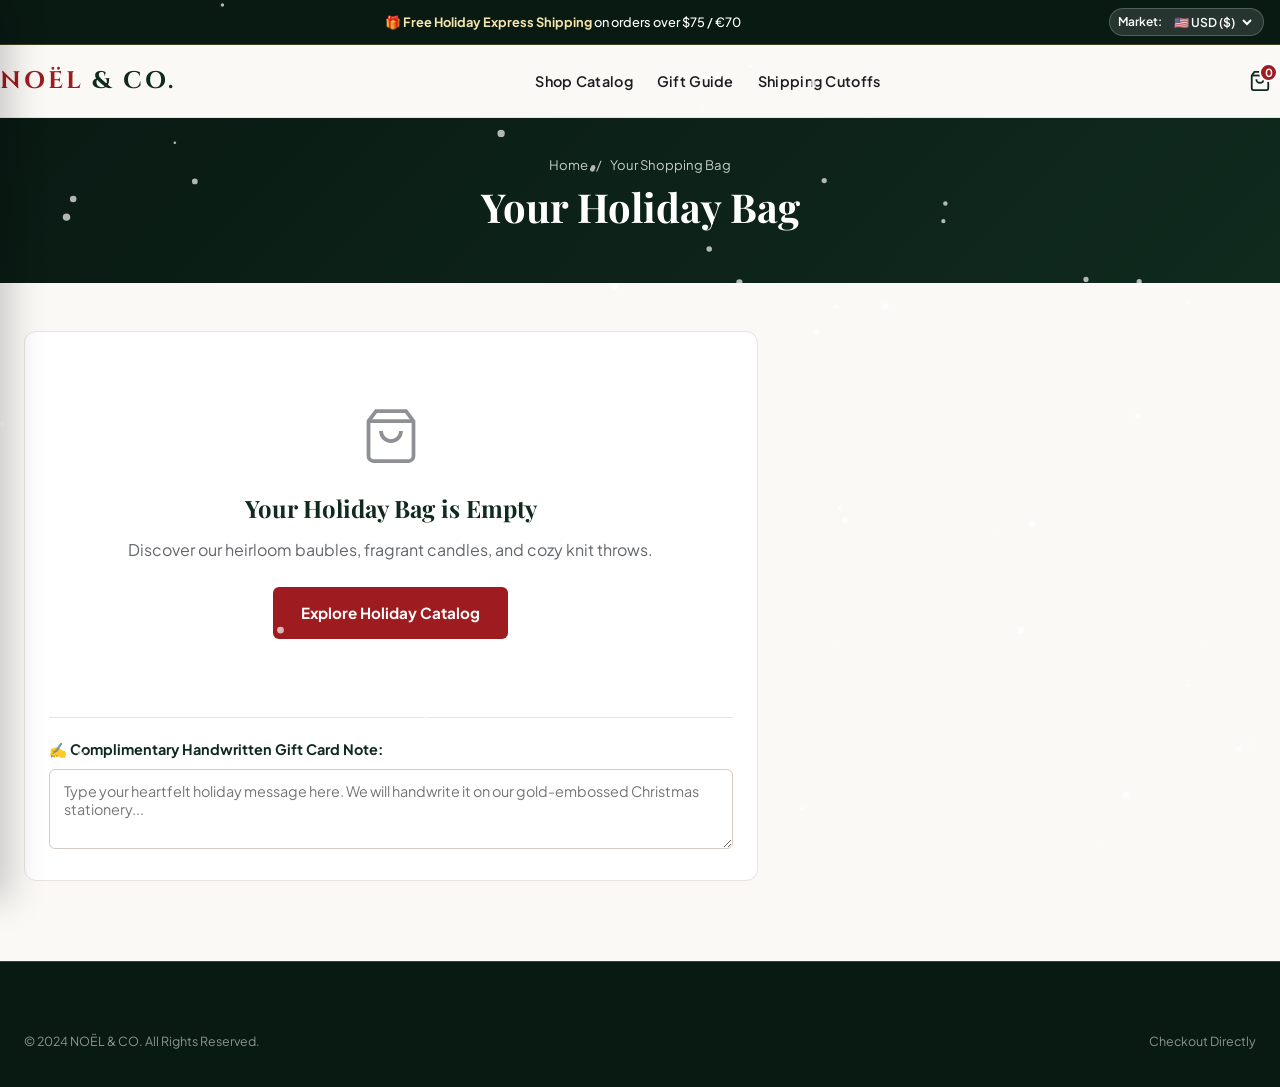
==== cart.html @ 5aa4a67a "Initial commit: Noel & Co. Luxury Christmas eCommerce Store with Full CRO Suite" ====
<!DOCTYPE html>
<html lang="en">
<head>
  <meta charset="UTF-8">
  <meta name="viewport" content="width=device-width, initial-scale=1.0">
  <title>Your Holiday Shopping Bag | NOËL & CO.</title>
  <meta name="description" content="Review your holiday bag, customize luxury gift wrapping, apply coupon codes, and proceed to secure checkout.">
  <link rel="icon" href="data:image/svg+xml,<svg xmlns=%22http://www.w3.org/2000/svg%22 viewBox=%220 0 100 100%22><text y=%22.9em%22 font-size=%2290%22>🎄</text></svg>">
  <link rel="stylesheet" href="assets/css/theme.css">
</head>
<body>
  <canvas id="snow-canvas"></canvas>

  <div class="announcement-bar">
    <div class="announcement-bar__inner">
      <div class="announcement-slider" id="announcement-msg">
        <span>🎁 <strong>Free Holiday Express Shipping</strong> on orders over $75 / €70</span>
      </div>
      <div class="announcement-controls">
        <div class="currency-selector">
          <label for="currency-select" style="font-size:0.75rem; margin-right:4px;">Market:</label>
          <select id="currency-select">
            <option value="USD">🇺🇸 USD ($)</option>
            <option value="EUR">🇪🇺 EUR (€)</option>
          </select>
        </div>
      </div>
    </div>
  </div>

  <header class="site-header">
    <div class="container header-inner">
      <button class="hamburger-btn" id="hamburger-btn" aria-label="Menu">
        <svg width="24" height="24" viewBox="0 0 24 24" fill="none" stroke="currentColor" stroke-width="2.2"><line x1="3" y1="12" x2="21" y2="12"></line><line x1="3" y1="6" x2="21" y2="6"></line><line x1="3" y1="18" x2="21" y2="18"></line></svg>
      </button>
      <a href="index.html" class="site-brand">
        <div class="brand-logo-text"><span>NOËL</span> &amp; CO.</div>
      </a>
      <nav aria-label="Main Navigation">
        <ul class="site-nav">
          <li><a href="collections.html" class="nav-link">Shop Catalog</a></li>
          <li><a href="gift-guide.html" class="nav-link">Gift Guide</a></li>
          <li><a href="shipping-policy.html" class="nav-link">Shipping Cutoffs</a></li>
        </ul>
      </nav>
      <div class="header-actions">
        <a href="cart.html" class="action-btn" aria-label="Cart">
          <svg width="22" height="22" viewBox="0 0 24 24" fill="none" stroke="currentColor" stroke-width="2"><path d="M6 2L3 6v14a2 2 0 0 0 2 2h14a2 2 0 0 0 2-2V6l-3-4z"></path><line x1="3" y1="6" x2="21" y2="6"></line><path d="M16 10a4 4 0 0 1-8 0"></path></svg>
          <span class="cart-counter" id="cart-counter">0</span>
        </a>
      </div>
    </div>
  </header>

  <!-- Mobile Drawer -->
  <div class="mobile-nav-overlay" id="mobile-nav-overlay"></div>
  <aside class="mobile-nav-drawer" id="mobile-nav-drawer">
    <div class="mobile-nav-header">
      <div class="brand-logo-text" style="font-size:1.25rem;"><span>NOËL</span> &amp; CO.</div>
      <button id="close-mobile-nav-btn" style="font-size:1.2rem;">✕</button>
    </div>
    <div class="mobile-nav-body">
      <ul class="mobile-nav-list">
        <li class="mobile-nav-item"><a href="index.html">Home Page <span>→</span></a></li>
        <li class="mobile-nav-item"><a href="collections.html">Shop Catalog <span>→</span></a></li>
        <li class="mobile-nav-item"><a href="gift-guide.html">Official Gift Guide <span>→</span></a></li>
        <li class="mobile-nav-item"><a href="cart.html" class="active">View Full Cart <span>→</span></a></li>
        <li class="mobile-nav-item"><a href="checkout.html">Direct Checkout <span>→</span></a></li>
      </ul>
    </div>
  </aside>

  <div class="page-header-banner" style="padding: 36px 0;">
    <div class="container">
      <div class="breadcrumbs">
        <a href="index.html">Home</a> <span>/</span> <span>Your Shopping Bag</span>
      </div>
      <h1 class="page-title">Your Holiday Bag</h1>
    </div>
  </div>

  <main class="cart-page-section">
    <div class="container">
      <div class="cart-page-grid">
        <!-- Cart Items Table Card -->
        <div class="cart-table-card">
          <div id="cart-page-empty" style="display:none; text-align:center; padding:50px 20px;">
            <svg width="60" height="60" viewBox="0 0 24 24" fill="none" stroke="currentColor" stroke-width="1.5" style="color:var(--color-text-light); margin-bottom:16px;"><path d="M6 2L3 6v14a2 2 0 0 0 2 2h14a2 2 0 0 0 2-2V6l-3-4z"></path><line x1="3" y1="6" x2="21" y2="6"></line><path d="M16 10a4 4 0 0 1-8 0"></path></svg>
            <h2 style="font-family:var(--font-heading); color:var(--color-primary-forest); margin-bottom:10px;">Your Holiday Bag is Empty</h2>
            <p style="color:var(--color-text-muted); margin-bottom:24px;">Discover our heirloom baubles, fragrant candles, and cozy knit throws.</p>
            <a href="collections.html" class="btn btn-primary">Explore Holiday Catalog</a>
          </div>

          <div id="cart-page-items">
            <!-- Rendered by theme.js -->
          </div>

          <!-- Handwritten Holiday Card Note -->
          <div style="margin-top: 28px; padding-top: 20px; border-top: 1px solid var(--color-border);">
            <label for="gift-note-text" style="display:block; font-size:0.9rem; font-weight:700; color:var(--color-primary-forest); margin-bottom:8px;">
              ✍️ Complimentary Handwritten Gift Card Note:
            </label>
            <textarea id="gift-note-text" rows="3" class="checkout-input" placeholder="Type your heartfelt holiday message here. We will handwrite it on our gold-embossed Christmas stationery..."></textarea>
          </div>
        </div>

        <!-- Cart Summary Card -->
        <div class="cart-summary-card" id="cart-page-summary-box">
          <h3 style="font-family:var(--font-heading); font-size:1.35rem; color:var(--color-primary-forest); margin-bottom:18px;">
            Order Summary
          </h3>

          <div style="display:flex; justify-content:space-between; margin-bottom:10px; font-size:0.92rem;">
            <span style="color:var(--color-text-muted);">Bag Subtotal</span>
            <span id="cart-page-subtotal" style="font-weight:700;">$0.00</span>
          </div>

          <div id="cart-page-discount-row" style="display:none; justify-content:space-between; margin-bottom:10px; font-size:0.92rem; color:#27ae60;">
            <span>Holiday Promo</span>
            <span id="cart-page-discount-val">-$0.00</span>
          </div>

          <div style="display:flex; justify-content:space-between; margin-bottom:14px; font-size:0.92rem;">
            <span style="color:var(--color-text-muted);">Estimated Shipping</span>
            <span style="color:#27ae60; font-weight:700;">Pre-Christmas Delivery</span>
          </div>

          <div style="display:flex; justify-content:space-between; padding-top:14px; border-top:1px solid var(--color-border); font-size:1.25rem; font-weight:800; color:var(--color-primary-forest); margin-bottom:20px;">
            <span>Total</span>
            <span id="cart-page-final-total">$0.00</span>
          </div>

          <!-- Coupon Code Input -->
          <div style="margin-bottom:24px;">
            <span style="font-size:0.8rem; font-weight:700; color:var(--color-text-muted); text-transform:uppercase;">Holiday Promo Code:</span>
            <div class="coupon-box">
              <input type="text" id="coupon-code-input" class="coupon-input" placeholder="Enter XMAS15">
              <button class="coupon-btn" id="apply-coupon-btn">Apply</button>
            </div>
            <span style="font-size:0.75rem; color:#888; display:block; margin-top:4px;">Tip: Use code <strong>XMAS15</strong> for 15% OFF!</span>
          </div>

          <a href="checkout.html" class="btn btn-primary" style="width:100%; padding:14px; font-size:1rem;">
            Proceed to Secure Checkout →
          </a>

          <div class="cart-payment-icons" style="margin-top:18px;">
            <span class="payment-badge">Shop Pay</span>
            <span class="payment-badge">Apple Pay</span>
            <span class="payment-badge">PayPal</span>
            <span class="payment-badge">Klarna</span>
          </div>
        </div>
      </div>
    </div>
  </main>

  <nav class="mobile-bottom-nav">
    <a href="index.html" class="bottom-nav-item">
      <svg viewBox="0 0 24 24" fill="none" stroke="currentColor" stroke-width="2"><path d="M3 9l9-7 9 7v11a2 2 0 0 1-2 2H5a2 2 0 0 1-2-2z"></path><polyline points="9 22 9 12 15 12 15 22"></polyline></svg>
      <span>Home</span>
    </a>
    <a href="collections.html" class="bottom-nav-item">
      <svg viewBox="0 0 24 24" fill="none" stroke="currentColor" stroke-width="2"><rect x="3" y="3" width="7" height="7"></rect><rect x="14" y="3" width="7" height="7"></rect><rect x="14" y="14" width="7" height="7"></rect><rect x="3" y="14" width="7" height="7"></rect></svg>
      <span>Shop</span>
    </a>
    <a href="gift-guide.html" class="bottom-nav-item">
      <svg viewBox="0 0 24 24" fill="none" stroke="currentColor" stroke-width="2"><polyline points="20 12 20 22 4 22 4 12"></polyline><rect x="2" y="7" width="20" height="5"></rect><line x1="12" y1="22" x2="12" y2="7"></line></svg>
      <span>Gift Guide</span>
    </a>
    <a href="cart.html" class="bottom-nav-item active">
      <svg viewBox="0 0 24 24" fill="none" stroke="currentColor" stroke-width="2"><path d="M6 2L3 6v14a2 2 0 0 0 2 2h14a2 2 0 0 0 2-2V6l-3-4z"></path><line x1="3" y1="6" x2="21" y2="6"></line><path d="M16 10a4 4 0 0 1-8 0"></path></svg>
      <span>Bag</span>
      <span class="bottom-cart-badge" id="bottom-cart-badge">0</span>
    </a>
  </nav>

  <footer class="site-footer">
    <div class="container">
      <div class="footer-bottom" style="border-top:none; padding-top:0;">
        <div>&copy; 2024 NOËL &amp; CO. All Rights Reserved.</div>
        <div><a href="checkout.html">Checkout Directly</a></div>
      </div>
    </div>
  </footer>

  <script src="assets/js/products-data.js"></script>
  <script src="assets/js/theme.js"></script>
</body>
</html>
---- assets/css/theme.css ----
/* ==========================================================================
   NOËL & CO. - COMPLETE LUXURY CHRISTMAS E-COMMERCE DESIGN SYSTEM
   Shopify Prestige & Dawn Standard (Full Multi-Page & Mobile-First Edition)
   ========================================================================== */

@import url('https://fonts.googleapis.com/css2?family=Cinzel:wght@500;600;700;800&family=Playfair+Display:ital,wght@0,500;0,600;0,700;1,400;1,600&family=Plus+Jakarta+Sans:wght@300;400;500;600;700;800&display=swap');

:root {
  /* Brand Color Palette */
  --color-primary-dark: #091a13;
  --color-primary-forest: #102a1e;
  --color-primary-pine: #1b4332;
  --color-primary-hover: #2d6a4f;
  
  --color-festive-red: #9e1b20;
  --color-festive-ruby: #be1e2d;
  --color-festive-berry: #800e13;
  
  --color-gold-accent: #d4af37;
  --color-gold-light: #f3e5ab;
  --color-gold-glow: rgba(212, 175, 55, 0.35);
  
  --color-bg-light: #fbf9f6;
  --color-bg-card: #ffffff;
  --color-bg-accent: #f4ede4;
  
  --color-text-main: #1c1d1f;
  --color-text-muted: #63666a;
  --color-text-light: #8e9095;
  --color-border: #e8e3dc;
  --color-border-dark: #2a3c33;
  
  /* Typography */
  --font-heading: 'Playfair Display', Georgia, serif;
  --font-brand: 'Cinzel', serif;
  --font-body: 'Plus Jakarta Sans', -apple-system, BlinkMacSystemFont, sans-serif;
  
  /* Transitions & Shadows */
  --transition-fast: 0.2s cubic-bezier(0.16, 1, 0.3, 1);
  --transition-smooth: 0.35s cubic-bezier(0.16, 1, 0.3, 1);
  --transition-bounce: 0.5s cubic-bezier(0.34, 1.56, 0.64, 1);
  
  --shadow-sm: 0 2px 8px rgba(16, 42, 30, 0.04);
  --shadow-md: 0 8px 24px rgba(16, 42, 30, 0.08);
  --shadow-lg: 0 16px 40px rgba(16, 42, 30, 0.12);
  --shadow-luxury: 0 24px 60px rgba(16, 42, 30, 0.18), 0 0 30px var(--color-gold-glow);
  
  --radius-sm: 6px;
  --radius-md: 12px;
  --radius-lg: 20px;
  --radius-full: 9999px;
  
  --container-max: 1320px;
}

/* Reset & Base */
*, *::before, *::after {
  box-sizing: border-box;
  margin: 0;
  padding: 0;
}

html {
  scroll-behavior: smooth;
  font-size: 16px;
}

body {
  font-family: var(--font-body);
  background-color: var(--color-bg-light);
  color: var(--color-text-main);
  line-height: 1.6;
  overflow-x: hidden;
  position: relative;
  -webkit-font-smoothing: antialiased;
  padding-bottom: 70px; /* Space for mobile bottom bar */
}

@media (min-width: 769px) {
  body {
    padding-bottom: 0;
  }
}

img {
  max-width: 100%;
  height: auto;
  display: block;
}

a {
  color: inherit;
  text-decoration: none;
  transition: color var(--transition-fast);
}

button {
  cursor: pointer;
  border: none;
  background: none;
  font-family: inherit;
  outline: none;
  -webkit-tap-highlight-color: transparent;
}

input, select, textarea {
  font-family: inherit;
  font-size: 1rem; /* Prevent auto-zoom on iOS Safari */
}

.container {
  max-width: var(--container-max);
  margin: 0 auto;
  padding: 0 24px;
}

@media (max-width: 768px) {
  .container {
    padding: 0 16px;
  }
}

/* Snowfall Overlay */
#snow-canvas {
  position: fixed;
  top: 0;
  left: 0;
  width: 100%;
  height: 100%;
  pointer-events: none;
  z-index: 9998;
  opacity: 0.85;
  transition: opacity 0.5s ease;
}

body.snow-disabled #snow-canvas {
  opacity: 0;
}

/* ==========================================================================
   1. ANNOUNCEMENT BAR
   ========================================================================== */
.announcement-bar {
  background: var(--color-primary-dark);
  color: #fff;
  border-bottom: 1px solid rgba(212, 175, 55, 0.25);
  font-size: 0.82rem;
  font-weight: 500;
  position: relative;
  z-index: 1000;
}

.announcement-bar__inner {
  display: flex;
  justify-content: space-between;
  align-items: center;
  padding: 8px 16px;
  min-height: 40px;
}

.announcement-slider {
  flex: 1;
  text-align: center;
  display: flex;
  justify-content: center;
  align-items: center;
  font-size: 0.8rem;
}

.announcement-slider strong {
  color: var(--color-gold-light);
}

.announcement-controls {
  display: flex;
  align-items: center;
  gap: 12px;
}

.currency-selector {
  display: flex;
  align-items: center;
  background: rgba(255, 255, 255, 0.12);
  border: 1px solid rgba(255, 255, 255, 0.2);
  border-radius: var(--radius-full);
  padding: 2px 8px;
  color: #fff;
  font-size: 0.76rem;
  font-weight: 600;
}

.currency-selector select {
  background: transparent;
  color: #fff;
  border: none;
  outline: none;
  cursor: pointer;
  padding: 2px 4px;
  font-size: 0.76rem;
  font-weight: 600;
}

.currency-selector select option {
  background: #18231c;
  color: #fff;
}

.snow-toggle-btn {
  display: flex;
  align-items: center;
  gap: 4px;
  color: #fff;
  font-size: 0.74rem;
  padding: 3px 8px;
  border-radius: var(--radius-full);
  background: rgba(255, 255, 255, 0.12);
  transition: all var(--transition-fast);
}

@media (max-width: 600px) {
  .snow-toggle-btn {
    display: none; /* Keep clean on small screens */
  }
}

/* ==========================================================================
   2. SITE HEADER & NAVIGATION
   ========================================================================== */
.site-header {
  position: sticky;
  top: 0;
  background: rgba(251, 249, 246, 0.96);
  backdrop-filter: blur(12px);
  -webkit-backdrop-filter: blur(12px);
  border-bottom: 1px solid var(--color-border);
  z-index: 999;
  transition: all var(--transition-smooth);
}

.site-header.scrolled {
  box-shadow: var(--shadow-md);
  background: rgba(255, 255, 255, 0.98);
}

.header-inner {
  display: flex;
  align-items: center;
  justify-content: space-between;
  padding: 16px 0;
  gap: 16px;
}

.hamburger-btn {
  display: none;
  align-items: center;
  justify-content: center;
  width: 40px;
  height: 40px;
  color: var(--color-primary-forest);
  border-radius: var(--radius-sm);
}

@media (max-width: 900px) {
  .hamburger-btn {
    display: flex;
  }
  .site-nav {
    display: none !important;
  }
}

.site-brand {
  display: flex;
  align-items: center;
}

.brand-logo-text {
  font-family: var(--font-brand);
  font-size: 1.5rem;
  font-weight: 700;
  letter-spacing: 0.12em;
  color: var(--color-primary-forest);
  text-transform: uppercase;
}

.brand-logo-text span {
  color: var(--color-festive-red);
}

.site-nav {
  display: flex;
  align-items: center;
  gap: 24px;
  list-style: none;
}

.nav-link {
  font-size: 0.9rem;
  font-weight: 600;
  letter-spacing: 0.02em;
  color: var(--color-text-main);
  position: relative;
  padding: 6px 0;
  transition: color var(--transition-fast);
}

.nav-link:hover, .nav-link.active {
  color: var(--color-festive-red);
}

.nav-badge-new {
  background: var(--color-festive-red);
  color: #fff;
  font-size: 0.62rem;
  padding: 2px 6px;
  border-radius: var(--radius-full);
  margin-left: 4px;
  font-weight: 700;
}

.header-actions {
  display: flex;
  align-items: center;
  gap: 12px;
}

.action-btn {
  display: flex;
  align-items: center;
  justify-content: center;
  width: 40px;
  height: 40px;
  border-radius: 50%;
  color: var(--color-primary-forest);
  position: relative;
  transition: all var(--transition-fast);
}

.action-btn:hover {
  background: var(--color-bg-accent);
  color: var(--color-festive-red);
}

.cart-counter {
  position: absolute;
  top: 2px;
  right: 2px;
  background: var(--color-festive-red);
  color: white;
  font-size: 0.7rem;
  font-weight: 700;
  width: 19px;
  height: 19px;
  border-radius: 50%;
  display: flex;
  align-items: center;
  justify-content: center;
  border: 2px solid #fff;
}

/* ==========================================================================
   3. MOBILE NAVIGATION DRAWER (Slide from left)
   ========================================================================== */
.mobile-nav-overlay {
  position: fixed;
  top: 0;
  left: 0;
  width: 100%;
  height: 100%;
  background: rgba(9, 26, 19, 0.65);
  backdrop-filter: blur(4px);
  z-index: 10001;
  opacity: 0;
  visibility: hidden;
  transition: all var(--transition-smooth);
}

.mobile-nav-overlay.active {
  opacity: 1;
  visibility: visible;
}

.mobile-nav-drawer {
  position: fixed;
  top: 0;
  left: 0;
  width: 82%;
  max-width: 340px;
  height: 100%;
  background: #ffffff;
  z-index: 10002;
  transform: translateX(-100%);
  transition: transform var(--transition-smooth);
  display: flex;
  flex-direction: column;
  box-shadow: 10px 0 35px rgba(0, 0, 0, 0.2);
}

.mobile-nav-drawer.active {
  transform: translateX(0);
}

.mobile-nav-header {
  padding: 18px 20px;
  border-bottom: 1px solid var(--color-border);
  display: flex;
  align-items: center;
  justify-content: space-between;
  background: #fbf9f6;
}

.mobile-nav-body {
  flex: 1;
  overflow-y: auto;
  padding: 20px 0;
}

.mobile-nav-list {
  list-style: none;
}

.mobile-nav-item a {
  display: flex;
  align-items: center;
  justify-content: space-between;
  padding: 14px 24px;
  font-size: 1rem;
  font-weight: 600;
  color: var(--color-primary-forest);
  border-bottom: 1px solid #f6f3ee;
}

.mobile-nav-item a:hover,
.mobile-nav-item a.active {
  color: var(--color-festive-red);
  background: #fdfaf7;
}

.mobile-nav-footer {
  padding: 20px;
  border-top: 1px solid var(--color-border);
  background: #fbf9f6;
}

/* ==========================================================================
   4. MOBILE STICKY BOTTOM NAVIGATION (Shopify Mobile App Pattern)
   ========================================================================== */
.mobile-bottom-nav {
  display: none;
  position: fixed;
  bottom: 0;
  left: 0;
  width: 100%;
  background: rgba(255, 255, 255, 0.98);
  backdrop-filter: blur(12px);
  -webkit-backdrop-filter: blur(12px);
  border-top: 1px solid var(--color-border);
  z-index: 9990;
  padding: 6px 12px 10px;
  box-shadow: 0 -4px 16px rgba(0, 0, 0, 0.06);
}

@media (max-width: 768px) {
  .mobile-bottom-nav {
    display: flex;
    justify-content: space-around;
    align-items: center;
  }
}

.bottom-nav-item {
  display: flex;
  flex-direction: column;
  align-items: center;
  justify-content: center;
  color: var(--color-text-muted);
  font-size: 0.68rem;
  font-weight: 600;
  gap: 3px;
  padding: 4px 8px;
  position: relative;
  min-width: 60px;
}

.bottom-nav-item.active,
.bottom-nav-item:hover {
  color: var(--color-festive-red);
}

.bottom-nav-item svg {
  width: 22px;
  height: 22px;
}

.bottom-cart-badge {
  position: absolute;
  top: 0;
  right: 14px;
  background: var(--color-festive-red);
  color: #fff;
  font-size: 0.65rem;
  font-weight: 700;
  min-width: 17px;
  height: 17px;
  border-radius: 50%;
  display: flex;
  align-items: center;
  justify-content: center;
  border: 2px solid #fff;
}

/* ==========================================================================
   5. BREADCRUMBS & PAGE HEADERS
   ========================================================================== */
.page-header-banner {
  background: linear-gradient(135deg, var(--color-primary-dark) 0%, var(--color-primary-forest) 100%);
  color: #ffffff;
  padding: 48px 0;
  text-align: center;
  position: relative;
}

.page-title {
  font-family: var(--font-heading);
  font-size: 2.5rem;
  margin-bottom: 8px;
}

@media (max-width: 768px) {
  .page-title {
    font-size: 1.85rem;
  }
}

.breadcrumbs {
  display: flex;
  align-items: center;
  justify-content: center;
  gap: 8px;
  font-size: 0.82rem;
  color: #c4cdc8;
}

.breadcrumbs a:hover {
  color: var(--color-gold-light);
}

/* ==========================================================================
   6. PRODUCT DETAIL PAGE (PDP) STYLES
   ========================================================================== */
.pdp-section {
  padding: 48px 0 80px;
}

.pdp-layout {
  display: grid;
  grid-template-columns: 1.1fr 1fr;
  gap: 50px;
  align-items: start;
}

@media (max-width: 900px) {
  .pdp-layout {
    grid-template-columns: 1fr;
    gap: 32px;
  }
}

.pdp-gallery {
  position: sticky;
  top: 90px;
}

.pdp-main-image {
  border-radius: var(--radius-md);
  overflow: hidden;
  background: #f7f5f1;
  aspect-ratio: 1 / 1;
  border: 1px solid var(--color-border);
  box-shadow: var(--shadow-sm);
  margin-bottom: 14px;
}

.pdp-main-image img {
  width: 100%;
  height: 100%;
  object-fit: cover;
}

.pdp-thumbs {
  display: flex;
  gap: 12px;
  overflow-x: auto;
}

.pdp-thumb-item {
  width: 75px;
  height: 75px;
  border-radius: var(--radius-sm);
  overflow: hidden;
  border: 2px solid transparent;
  cursor: pointer;
  background: #f7f5f1;
  flex-shrink: 0;
  transition: all var(--transition-fast);
}

.pdp-thumb-item.active {
  border-color: var(--color-festive-red);
  box-shadow: 0 0 0 1px var(--color-festive-red);
}

.pdp-thumb-item img {
  width: 100%;
  height: 100%;
  object-fit: cover;
}

/* PDP Information Side */
.pdp-badge-line {
  display: flex;
  align-items: center;
  gap: 10px;
  margin-bottom: 12px;
}

.pdp-title {
  font-family: var(--font-heading);
  font-size: 2.2rem;
  line-height: 1.2;
  color: var(--color-primary-forest);
  margin-bottom: 12px;
}

@media (max-width: 768px) {
  .pdp-title {
    font-size: 1.7rem;
  }
}

.pdp-rating-row {
  display: flex;
  align-items: center;
  gap: 8px;
  margin-bottom: 18px;
  font-size: 0.88rem;
}

.pdp-price-box {
  display: flex;
  align-items: baseline;
  gap: 12px;
  padding: 14px 0;
  border-top: 1px solid var(--color-border);
  border-bottom: 1px solid var(--color-border);
  margin-bottom: 20px;
}

.pdp-price-now {
  font-size: 2rem;
  font-weight: 800;
  color: var(--color-primary-forest);
}

.pdp-price-was {
  font-size: 1.2rem;
  color: var(--color-text-light);
  text-decoration: line-through;
}

.pdp-save-badge {
  background: rgba(190, 30, 45, 0.12);
  color: var(--color-festive-red);
  font-size: 0.78rem;
  font-weight: 700;
  padding: 4px 10px;
  border-radius: var(--radius-full);
  white-space: nowrap;
  display: inline-block;
}

/* Urgency Card inside PDP */
.pdp-urgency-card {
  background: #fdfaf4;
  border: 1px solid #ebd9be;
  border-radius: var(--radius-sm);
  padding: 14px 18px;
  margin-bottom: 24px;
}

.pdp-urgency-title {
  font-size: 0.86rem;
  font-weight: 700;
  color: #835212;
  display: flex;
  align-items: center;
  gap: 8px;
  margin-bottom: 4px;
}

.pdp-urgency-desc {
  font-size: 0.8rem;
  color: #634b28;
}

/* Variant Selector */
.pdp-option-group {
  margin-bottom: 22px;
}

.pdp-option-label {
  font-size: 0.86rem;
  font-weight: 700;
  color: var(--color-primary-forest);
  margin-bottom: 8px;
  display: block;
}

.pdp-option-pills {
  display: flex;
  flex-wrap: wrap;
  gap: 10px;
}

.pdp-pill-btn {
  padding: 9px 18px;
  border: 1px solid var(--color-border);
  border-radius: var(--radius-sm);
  background: #fff;
  font-size: 0.86rem;
  font-weight: 600;
  color: var(--color-text-main);
  transition: all var(--transition-fast);
}

.pdp-pill-btn:hover {
  border-color: var(--color-primary-forest);
}

.pdp-pill-btn.active {
  border-color: var(--color-primary-forest);
  background: var(--color-primary-forest);
  color: #fff;
}

/* Add to Cart Group */
.pdp-actions-row {
  display: flex;
  gap: 14px;
  margin-bottom: 14px;
}

.pdp-qty-selector {
  display: flex;
  align-items: center;
  border: 1px solid var(--color-border);
  border-radius: var(--radius-sm);
  background: #fff;
}

.pdp-btn-add {
  flex: 1;
  background: var(--color-festive-red);
  color: #fff;
  font-size: 1rem;
  font-weight: 700;
  padding: 14px 24px;
  border-radius: var(--radius-sm);
  display: flex;
  align-items: center;
  justify-content: center;
  gap: 8px;
  box-shadow: 0 4px 14px rgba(190, 30, 45, 0.35);
  transition: all var(--transition-fast);
}

.pdp-btn-add:hover {
  background: #7a1014;
}

.pdp-btn-buynow {
  width: 100%;
  background: #5a31f4; /* Shop Pay Signature Purple */
  color: #fff;
  font-size: 0.95rem;
  font-weight: 700;
  padding: 13px;
  border-radius: var(--radius-sm);
  display: flex;
  align-items: center;
  justify-content: center;
  gap: 8px;
  margin-bottom: 24px;
  transition: all var(--transition-fast);
}

.pdp-btn-buynow:hover {
  background: #4620d4;
}

/* Accordions */
.pdp-accordions {
  border-top: 1px solid var(--color-border);
}

.accordion-item {
  border-bottom: 1px solid var(--color-border);
}

.accordion-header {
  width: 100%;
  padding: 16px 0;
  display: flex;
  justify-content: space-between;
  align-items: center;
  font-size: 0.95rem;
  font-weight: 700;
  color: var(--color-primary-forest);
  text-align: left;
}

.accordion-icon {
  transition: transform var(--transition-fast);
}

.accordion-item.open .accordion-icon {
  transform: rotate(180deg);
}

.accordion-content {
  padding-bottom: 18px;
  font-size: 0.9rem;
  color: var(--color-text-muted);
  line-height: 1.6;
  display: none;
}

.accordion-item.open .accordion-content {
  display: block;
}

/* ==========================================================================
   7. COLLECTIONS / CATALOG PAGE STYLES
   ========================================================================== */
.catalog-section {
  padding: 48px 0 80px;
}

.catalog-layout {
  display: grid;
  grid-template-columns: 260px 1fr;
  gap: 36px;
}

@media (max-width: 900px) {
  .catalog-layout {
    grid-template-columns: 1fr;
  }
  .catalog-sidebar {
    display: none; /* Can be opened via mobile filter button */
  }
}

.catalog-sidebar {
  background: #ffffff;
  border-radius: var(--radius-md);
  padding: 24px;
  border: 1px solid var(--color-border);
  height: fit-content;
}

.filter-block {
  margin-bottom: 28px;
  padding-bottom: 20px;
  border-bottom: 1px solid #f0eae1;
}

.filter-block:last-child {
  border-bottom: none;
  margin-bottom: 0;
  padding-bottom: 0;
}

.filter-title {
  font-size: 0.92rem;
  font-weight: 700;
  color: var(--color-primary-forest);
  margin-bottom: 12px;
}

.filter-list {
  list-style: none;
  display: flex;
  flex-direction: column;
  gap: 8px;
}

.filter-checkbox-label {
  display: flex;
  align-items: center;
  gap: 10px;
  font-size: 0.86rem;
  color: var(--color-text-main);
  cursor: pointer;
}

.filter-checkbox-label input {
  accent-color: var(--color-festive-red);
}

.catalog-topbar {
  display: flex;
  align-items: center;
  justify-content: space-between;
  margin-bottom: 28px;
  flex-wrap: wrap;
  gap: 16px;
  background: #fff;
  padding: 14px 20px;
  border-radius: var(--radius-sm);
  border: 1px solid var(--color-border);
}

.mobile-filter-trigger {
  display: none;
  padding: 8px 14px;
  border: 1px solid var(--color-border);
  border-radius: var(--radius-sm);
  font-weight: 600;
  font-size: 0.85rem;
}

@media (max-width: 900px) {
  .mobile-filter-trigger {
    display: inline-flex;
    align-items: center;
    gap: 6px;
  }
}

.sort-select-box select {
  padding: 6px 12px;
  border: 1px solid var(--color-border);
  border-radius: var(--radius-sm);
  background: #fff;
  font-size: 0.85rem;
  outline: none;
}

/* ==========================================================================
   8. DEDICATED CART PAGE STYLES
   ========================================================================== */
.cart-page-section {
  padding: 48px 0 80px;
}

.cart-page-grid {
  display: grid;
  grid-template-columns: 1.6fr 1fr;
  gap: 40px;
  align-items: start;
}

@media (max-width: 900px) {
  .cart-page-grid {
    grid-template-columns: 1fr;
  }
}

.cart-table-card {
  background: #fff;
  border: 1px solid var(--color-border);
  border-radius: var(--radius-md);
  padding: 24px;
}

.cart-summary-card {
  background: #fff;
  border: 1px solid var(--color-border);
  border-radius: var(--radius-md);
  padding: 28px;
  position: sticky;
  top: 90px;
}

.coupon-box {
  display: flex;
  gap: 8px;
  margin-top: 18px;
}

.coupon-input {
  flex: 1;
  padding: 10px 14px;
  border: 1px solid var(--color-border);
  border-radius: var(--radius-sm);
  font-size: 0.88rem;
  text-transform: uppercase;
}

.coupon-btn {
  background: var(--color-primary-forest);
  color: #fff;
  padding: 0 16px;
  border-radius: var(--radius-sm);
  font-weight: 600;
  font-size: 0.86rem;
}

/* ==========================================================================
   9. SHOPIFY CHECKOUT PAGE STYLES (Authentic 1-Page Layout)
   ========================================================================== */
.checkout-wrapper {
  display: grid;
  grid-template-columns: 1.15fr 0.85fr;
  min-height: 100vh;
}

@media (max-width: 990px) {
  .checkout-wrapper {
    grid-template-columns: 1fr;
  }
}

.checkout-main {
  padding: 40px 60px 80px;
  background: #ffffff;
  border-right: 1px solid var(--color-border);
}

@media (max-width: 768px) {
  .checkout-main {
    padding: 24px 16px 60px;
  }
}

.checkout-sidebar {
  background: #faf8f5;
  padding: 40px 48px;
}

@media (max-width: 768px) {
  .checkout-sidebar {
    padding: 24px 16px;
    border-bottom: 1px solid var(--color-border);
  }
}

.express-checkout-box {
  border: 1px solid var(--color-border);
  border-radius: var(--radius-sm);
  padding: 20px;
  margin-bottom: 28px;
  text-align: center;
}

.express-buttons-grid {
  display: grid;
  grid-template-columns: repeat(3, 1fr);
  gap: 10px;
  margin-top: 14px;
}

@media (max-width: 480px) {
  .express-buttons-grid {
    grid-template-columns: 1fr;
  }
}

.btn-express-shop-pay {
  background: #5a31f4;
  color: #fff;
  font-weight: 700;
  padding: 12px;
  border-radius: 4px;
  font-size: 0.9rem;
}

.btn-express-paypal {
  background: #ffc439;
  color: #003087;
  font-weight: 700;
  padding: 12px;
  border-radius: 4px;
  font-size: 0.9rem;
}

.btn-express-gpay {
  background: #000;
  color: #fff;
  font-weight: 700;
  padding: 12px;
  border-radius: 4px;
  font-size: 0.9rem;
}

.checkout-section-title {
  font-size: 1.15rem;
  font-weight: 700;
  color: var(--color-primary-forest);
  margin-bottom: 14px;
}

.form-grid-2 {
  display: grid;
  grid-template-columns: 1fr 1fr;
  gap: 14px;
  margin-bottom: 14px;
}

@media (max-width: 550px) {
  .form-grid-2 {
    grid-template-columns: 1fr;
  }
}

.checkout-input {
  width: 100%;
  padding: 12px 14px;
  border: 1px solid #d3cdc5;
  border-radius: var(--radius-sm);
  font-size: 0.9rem;
  outline: none;
  background: #fff;
  transition: border-color var(--transition-fast);
}

.checkout-input:focus {
  border-color: var(--color-primary-forest);
  box-shadow: 0 0 0 1px var(--color-primary-forest);
}

/* Shipping Method Selection */
.shipping-radio-box {
  border: 1px solid var(--color-border);
  border-radius: var(--radius-sm);
  overflow: hidden;
  margin-bottom: 24px;
}

.shipping-radio-row {
  display: flex;
  align-items: center;
  justify-content: space-between;
  padding: 14px 16px;
  border-bottom: 1px solid var(--color-border);
  cursor: pointer;
  background: #fff;
}

.shipping-radio-row:last-child {
  border-bottom: none;
}

.shipping-radio-row.selected {
  background: #fdfaf6;
  border-left: 3px solid var(--color-festive-red);
}

/* ==========================================================================
   10. SHIPPING POLICY & CONTACT PAGES
   ========================================================================== */
.table-responsive {
  width: 100%;
  overflow-x: auto;
  margin: 24px 0;
  background: #fff;
  border-radius: var(--radius-md);
  border: 1px solid var(--color-border);
}

.holiday-table {
  width: 100%;
  border-collapse: collapse;
  text-align: left;
  font-size: 0.9rem;
}

.holiday-table th {
  background: var(--color-primary-forest);
  color: #fff;
  padding: 14px 18px;
  font-weight: 600;
}

.holiday-table td {
  padding: 14px 18px;
  border-bottom: 1px solid #f0ebe4;
}

.holiday-table tr:hover td {
  background: #fdfaf6;
}

.contact-card-box {
  background: #fff;
  border: 1px solid var(--color-border);
  border-radius: var(--radius-md);
  padding: 36px;
}

@media (max-width: 768px) {
  .contact-card-box {
    padding: 24px 16px;
  }
}

/* Shared UI Components from Base (Section header, buttons, cards, etc.) */
.section-header {
  text-align: center;
  max-width: 720px;
  margin: 0 auto 48px;
}

.section-pretitle {
  font-size: 0.82rem;
  font-weight: 700;
  text-transform: uppercase;
  letter-spacing: 0.14em;
  color: var(--color-festive-red);
  display: block;
  margin-bottom: 8px;
}

.section-title {
  font-family: var(--font-heading);
  font-size: 2.5rem;
  font-weight: 700;
  color: var(--color-primary-forest);
  line-height: 1.25;
  margin-bottom: 12px;
}

.section-description {
  font-size: 1.05rem;
  color: var(--color-text-muted);
}

.gift-guide-tabs {
  display: flex;
  align-items: center;
  justify-content: center;
  flex-wrap: wrap;
  gap: 10px;
  margin-bottom: 40px;
}

.tab-btn {
  padding: 10px 20px;
  border-radius: var(--radius-full);
  font-size: 0.88rem;
  font-weight: 600;
  color: var(--color-text-muted);
  background: #ffffff;
  border: 1px solid var(--color-border);
  transition: all var(--transition-fast);
}

.tab-btn:hover {
  border-color: var(--color-primary-pine);
  color: var(--color-primary-forest);
}

.tab-btn.active {
  background: var(--color-primary-forest);
  color: #ffffff;
  border-color: var(--color-primary-forest);
  box-shadow: var(--shadow-sm);
}

.products-section {
  padding: 80px 0;
}

.products-grid {
  display: grid;
  grid-template-columns: repeat(4, 1fr);
  gap: 28px;
}

@media (max-width: 1100px) {
  .products-grid {
    grid-template-columns: repeat(3, 1fr);
    gap: 20px;
  }
}

@media (max-width: 768px) {
  .products-grid {
    grid-template-columns: repeat(2, 1fr);
    gap: 14px;
  }
}

@media (max-width: 480px) {
  .products-grid {
    grid-template-columns: 1fr;
    gap: 18px;
  }
}

.product-card {
  background: #ffffff;
  border-radius: var(--radius-md);
  overflow: hidden;
  border: 1px solid var(--color-border);
  transition: all var(--transition-smooth);
  display: flex;
  flex-direction: column;
  position: relative;
}

.product-card:hover {
  transform: translateY(-6px);
  box-shadow: var(--shadow-lg);
  border-color: rgba(212, 175, 55, 0.4);
}

.product-media {
  position: relative;
  aspect-ratio: 1 / 1;
  background-color: #f7f5f1;
  overflow: hidden;
  cursor: pointer;
}

.product-img-primary,
.product-img-secondary {
  position: absolute;
  top: 0;
  left: 0;
  width: 100%;
  height: 100%;
  object-fit: cover;
  transition: opacity var(--transition-smooth), transform 0.6s ease;
}

.product-img-secondary {
  opacity: 0;
}

.product-card:hover .product-img-secondary {
  opacity: 1;
}

.product-card:hover .product-img-primary {
  transform: scale(1.05);
}

.product-badge-tag {
  position: absolute;
  top: 12px;
  left: 12px;
  font-size: 0.72rem;
  font-weight: 700;
  text-transform: uppercase;
  letter-spacing: 0.05em;
  padding: 4px 10px;
  border-radius: var(--radius-sm);
  z-index: 2;
  box-shadow: 0 2px 8px rgba(0,0,0,0.15);
}

.badge-bestseller { background: var(--color-primary-forest); color: #fff; }
.badge-exclusive { background: var(--color-gold-accent); color: var(--color-primary-dark); font-weight: 800; }
.badge-sale { background: var(--color-festive-red); color: #fff; }
.badge-trending { background: #e67e22; color: #fff; }
.badge-budget { background: #27ae60; color: #fff; }

.card-quick-actions {
  position: absolute;
  bottom: 12px;
  left: 12px;
  right: 12px;
  display: flex;
  gap: 8px;
  opacity: 0;
  transform: translateY(14px);
  transition: all var(--transition-smooth);
  z-index: 3;
}

.product-card:hover .card-quick-actions {
  opacity: 1;
  transform: translateY(0);
}

@media (max-width: 768px) {
  /* On touch devices, keep action buttons always accessible */
  .card-quick-actions {
    opacity: 1;
    transform: translateY(0);
    position: relative;
    bottom: auto;
    left: auto;
    right: auto;
    padding: 10px;
    background: #fff;
  }
}

.btn-card-add {
  flex: 1;
  background: var(--color-primary-forest);
  color: #ffffff;
  font-size: 0.82rem;
  font-weight: 700;
  padding: 10px 14px;
  border-radius: var(--radius-sm);
  display: flex;
  align-items: center;
  justify-content: center;
  gap: 6px;
  transition: background var(--transition-fast);
}

.btn-card-add:hover {
  background: var(--color-festive-red);
}

.btn-card-quickview {
  width: 38px;
  height: 38px;
  background: #ffffff;
  color: var(--color-text-main);
  border-radius: var(--radius-sm);
  display: flex;
  align-items: center;
  justify-content: center;
  box-shadow: 0 4px 12px rgba(0,0,0,0.2);
  transition: all var(--transition-fast);
}

.btn-card-quickview:hover {
  background: var(--color-primary-pine);
  color: #ffffff;
}

.product-content {
  padding: 18px;
  display: flex;
  flex-direction: column;
  flex: 1;
}

.product-category {
  font-size: 0.72rem;
  font-weight: 600;
  text-transform: uppercase;
  letter-spacing: 0.08em;
  color: var(--color-text-light);
  margin-bottom: 6px;
}

.product-title {
  font-family: var(--font-heading);
  font-size: 1.05rem;
  font-weight: 600;
  line-height: 1.35;
  color: var(--color-primary-forest);
  margin-bottom: 8px;
  min-height: 2.7em;
}

.product-rating {
  display: flex;
  align-items: center;
  gap: 6px;
  font-size: 0.78rem;
  margin-bottom: 12px;
}

.rating-stars {
  color: #e6a817;
}

.rating-count {
  color: var(--color-text-muted);
}

.product-price-row {
  margin-top: auto;
  display: flex;
  align-items: baseline;
  gap: 8px;
  padding-top: 10px;
  border-top: 1px dashed var(--color-border);
}

.current-price {
  font-size: 1.22rem;
  font-weight: 800;
  color: var(--color-primary-forest);
}

.original-price {
  font-size: 0.92rem;
  color: var(--color-text-light);
  text-decoration: line-through;
}

/* Shipping Urgency Bar */
.shipping-urgency-banner {
  background: linear-gradient(90deg, #102a1e 0%, #173d2c 50%, #102a1e 100%);
  color: #fff;
  border-top: 1px solid rgba(212, 175, 55, 0.3);
  border-bottom: 1px solid rgba(212, 175, 55, 0.3);
  padding: 14px 20px;
  font-size: 0.88rem;
}

.urgency-grid {
  display: flex;
  align-items: center;
  justify-content: space-between;
  flex-wrap: wrap;
  gap: 16px;
}

.countdown-box {
  display: flex;
  align-items: center;
  gap: 8px;
}

.countdown-unit {
  background: rgba(0, 0, 0, 0.4);
  border: 1px solid rgba(212, 175, 55, 0.3);
  padding: 4px 10px;
  border-radius: var(--radius-sm);
  text-align: center;
  min-width: 48px;
}

.countdown-num {
  font-size: 1.1rem;
  font-weight: 800;
  font-family: var(--font-brand);
  color: var(--color-gold-light);
  line-height: 1;
}

.countdown-lbl {
  font-size: 0.64rem;
  text-transform: uppercase;
  color: #c0c5c2;
}

.urgency-guarantee {
  font-size: 0.8rem;
  background: rgba(190, 30, 45, 0.25);
  border: 1px solid rgba(190, 30, 45, 0.5);
  color: #ffb8b8;
  padding: 4px 12px;
  border-radius: var(--radius-full);
  font-weight: 600;
}

/* Hero Section */
.hero-section {
  position: relative;
  min-height: 620px;
  display: flex;
  align-items: center;
  background-color: var(--color-primary-dark);
  overflow: hidden;
}

@media (max-width: 768px) {
  .hero-section {
    min-height: 520px;
  }
}

.hero-bg-wrapper {
  position: absolute;
  top: 0;
  left: 0;
  width: 100%;
  height: 100%;
  z-index: 1;
}

.hero-bg-image {
  width: 100%;
  height: 100%;
  object-fit: cover;
  filter: brightness(0.72) contrast(1.08);
}

.hero-overlay {
  position: absolute;
  top: 0;
  left: 0;
  width: 100%;
  height: 100%;
  background: linear-gradient(90deg, rgba(9, 26, 19, 0.88) 0%, rgba(9, 26, 19, 0.55) 50%, rgba(9, 26, 19, 0.3) 100%);
  z-index: 2;
}

.hero-content {
  position: relative;
  z-index: 3;
  max-width: 680px;
  color: #fff;
  padding: 60px 0;
}

.hero-badge {
  display: inline-flex;
  align-items: center;
  background: rgba(212, 175, 55, 0.18);
  border: 1px solid var(--color-gold-accent);
  color: var(--color-gold-light);
  font-size: 0.82rem;
  font-weight: 700;
  text-transform: uppercase;
  padding: 6px 16px;
  border-radius: var(--radius-full);
  margin-bottom: 20px;
}

.hero-title {
  font-family: var(--font-heading);
  font-size: 3.2rem;
  font-weight: 700;
  line-height: 1.15;
  margin-bottom: 18px;
}

@media (max-width: 768px) {
  .hero-title {
    font-size: 2.2rem;
  }
}

.hero-title em {
  font-style: italic;
  font-weight: 400;
  color: var(--color-gold-light);
}

.hero-description {
  font-size: 1.1rem;
  line-height: 1.6;
  color: #f1eee9;
  margin-bottom: 30px;
}

.hero-buttons {
  display: flex;
  align-items: center;
  gap: 14px;
  flex-wrap: wrap;
}

.btn {
  display: inline-flex;
  align-items: center;
  justify-content: center;
  gap: 10px;
  padding: 14px 28px;
  font-size: 0.95rem;
  font-weight: 700;
  border-radius: var(--radius-sm);
  transition: all var(--transition-smooth);
}

.btn-primary {
  background: var(--color-festive-red);
  color: #fff;
}

.btn-primary:hover {
  background: #7a1014;
}

.btn-gold {
  background: linear-gradient(135deg, #d4af37 0%, #c59b27 100%);
  color: #102a1e;
  font-weight: 800;
}

.btn-outline {
  background: rgba(255, 255, 255, 0.1);
  border: 1px solid rgba(255, 255, 255, 0.4);
  color: #fff;
}

.hero-perks {
  display: flex;
  align-items: center;
  gap: 24px;
  margin-top: 36px;
  padding-top: 24px;
  border-top: 1px solid rgba(255, 255, 255, 0.15);
  font-size: 0.85rem;
  flex-wrap: wrap;
}

.perk-item {
  display: flex;
  align-items: center;
  gap: 8px;
}

.perk-item svg {
  color: var(--color-gold-accent);
}

/* Bundle Spotlight */
.bundle-spotlight {
  background: var(--color-primary-dark);
  color: #ffffff;
  padding: 80px 0;
  position: relative;
}

.bundle-container {
  display: grid;
  grid-template-columns: 1fr 1fr;
  gap: 50px;
  align-items: center;
}

@media (max-width: 900px) {
  .bundle-container {
    grid-template-columns: 1fr;
  }
}

.bundle-image-box {
  position: relative;
  border-radius: var(--radius-lg);
  overflow: hidden;
  border: 1px solid rgba(212, 175, 55, 0.4);
}

.bundle-badge-floating {
  position: absolute;
  top: 20px;
  left: 20px;
  background: var(--color-festive-red);
  color: #fff;
  font-size: 0.85rem;
  font-weight: 800;
  padding: 8px 16px;
  border-radius: var(--radius-full);
}

.bundle-title {
  font-family: var(--font-heading);
  font-size: 2.6rem;
  line-height: 1.2;
  margin-bottom: 16px;
}

.bundle-items-list {
  list-style: none;
  margin: 20px 0 28px;
  display: flex;
  flex-direction: column;
  gap: 10px;
}

.bundle-item {
  display: flex;
  align-items: center;
  gap: 10px;
  font-size: 0.95rem;
}

.bundle-item svg {
  color: var(--color-gold-accent);
}

.bundle-pricing {
  display: flex;
  align-items: baseline;
  gap: 14px;
  margin-bottom: 24px;
}

.bundle-price-now {
  font-size: 2rem;
  font-weight: 800;
  color: var(--color-gold-light);
}

.bundle-price-was {
  font-size: 1.2rem;
  color: #a0a6a2;
  text-decoration: line-through;
}

/* Trust Section */
.trust-section {
  padding: 50px 0;
  background: #ffffff;
  border-top: 1px solid var(--color-border);
  border-bottom: 1px solid var(--color-border);
}

.trust-grid {
  display: grid;
  grid-template-columns: repeat(4, 1fr);
  gap: 28px;
}

@media (max-width: 900px) {
  .trust-grid {
    grid-template-columns: repeat(2, 1fr);
    gap: 20px;
  }
}

@media (max-width: 480px) {
  .trust-grid {
    grid-template-columns: 1fr;
  }
}

.trust-card {
  display: flex;
  align-items: flex-start;
  gap: 14px;
}

.trust-icon {
  width: 48px;
  height: 48px;
  border-radius: var(--radius-md);
  background: var(--color-bg-accent);
  color: var(--color-primary-forest);
  display: flex;
  align-items: center;
  justify-content: center;
  flex-shrink: 0;
}

.trust-title {
  font-size: 0.98rem;
  font-weight: 700;
  color: var(--color-primary-forest);
  margin-bottom: 4px;
}

.trust-desc {
  font-size: 0.82rem;
  color: var(--color-text-muted);
}

/* Slide Out Cart Drawer */
.cart-drawer-overlay {
  position: fixed;
  top: 0;
  left: 0;
  width: 100%;
  height: 100%;
  background: rgba(9, 26, 19, 0.6);
  backdrop-filter: blur(4px);
  z-index: 9999;
  opacity: 0;
  visibility: hidden;
  transition: all var(--transition-smooth);
}

.cart-drawer-overlay.active {
  opacity: 1;
  visibility: visible;
}

.cart-drawer {
  position: fixed;
  top: 0;
  right: 0;
  width: 100%;
  max-width: 440px;
  height: 100%;
  background: #ffffff;
  box-shadow: -8px 0 35px rgba(0, 0, 0, 0.25);
  z-index: 10000;
  transform: translateX(100%);
  transition: transform var(--transition-smooth);
  display: flex;
  flex-direction: column;
}

.cart-drawer.active {
  transform: translateX(0);
}

.cart-drawer__header {
  padding: 18px 20px;
  border-bottom: 1px solid var(--color-border);
  display: flex;
  align-items: center;
  justify-content: space-between;
}

.cart-drawer__title {
  font-family: var(--font-heading);
  font-size: 1.3rem;
  font-weight: 700;
  color: var(--color-primary-forest);
  display: flex;
  align-items: center;
  gap: 8px;
}

.btn-close-drawer {
  width: 36px;
  height: 36px;
  border-radius: 50%;
  display: flex;
  align-items: center;
  justify-content: center;
  color: var(--color-text-muted);
}

.cart-shipping-bar {
  padding: 12px 20px;
  background: #fdfaf5;
  border-bottom: 1px solid var(--color-border);
}

.shipping-bar-text {
  font-size: 0.82rem;
  color: var(--color-text-main);
  margin-bottom: 6px;
  text-align: center;
}

.shipping-bar-text strong {
  color: var(--color-festive-red);
}

.shipping-progress-track {
  height: 6px;
  background: #e6dfd5;
  border-radius: var(--radius-full);
  overflow: hidden;
}

.shipping-progress-fill {
  height: 100%;
  background: linear-gradient(90deg, var(--color-gold-accent) 0%, var(--color-primary-pine) 100%);
  width: 0%;
  transition: width 0.5s ease;
  border-radius: var(--radius-full);
}

.cart-drawer__body {
  flex: 1;
  overflow-y: auto;
  padding: 16px 20px;
}

.cart-empty-state {
  text-align: center;
  padding: 60px 20px;
  color: var(--color-text-muted);
}

.cart-item {
  display: grid;
  grid-template-columns: 70px 1fr;
  gap: 12px;
  padding: 12px 0;
  border-bottom: 1px solid #f0ebe4;
  position: relative;
}

.cart-item-img {
  width: 70px;
  height: 70px;
  border-radius: var(--radius-sm);
  object-fit: cover;
}

.cart-item-details {
  display: flex;
  flex-direction: column;
}

.cart-item-title {
  font-size: 0.9rem;
  font-weight: 600;
  color: var(--color-primary-forest);
  margin-bottom: 4px;
  padding-right: 24px;
}

.cart-item-price {
  font-size: 0.86rem;
  font-weight: 700;
  margin-bottom: 6px;
}

.cart-item-quantity {
  display: flex;
  align-items: center;
  border: 1px solid var(--color-border);
  border-radius: var(--radius-sm);
  width: max-content;
}

.qty-btn {
  width: 26px;
  height: 26px;
  display: flex;
  align-items: center;
  justify-content: center;
}

.qty-number {
  width: 28px;
  text-align: center;
  font-size: 0.82rem;
  font-weight: 600;
}

.btn-remove-item {
  position: absolute;
  top: 12px;
  right: 0;
  color: var(--color-text-light);
  font-size: 0.85rem;
  padding: 4px;
}

.gift-wrap-option {
  margin-top: 14px;
  padding: 12px;
  background: #fdf6ec;
  border: 1px dashed #e8c89b;
  border-radius: var(--radius-sm);
  display: flex;
  align-items: flex-start;
  gap: 10px;
}

.gift-wrap-content {
  font-size: 0.8rem;
}

.cart-drawer__footer {
  padding: 18px 20px;
  border-top: 1px solid var(--color-border);
  background: #fbf9f6;
}

.cart-subtotal-row {
  display: flex;
  justify-content: space-between;
  align-items: center;
  font-size: 1rem;
  font-weight: 700;
  margin-bottom: 4px;
}

.cart-subtotal-amount {
  font-size: 1.25rem;
  color: var(--color-primary-forest);
}

.cart-tax-note {
  font-size: 0.74rem;
  color: var(--color-text-light);
  margin-bottom: 14px;
  text-align: center;
}

.btn-checkout-now {
  width: 100%;
  background: var(--color-festive-red);
  color: #fff;
  padding: 14px;
  font-size: 0.95rem;
  font-weight: 700;
  border-radius: var(--radius-sm);
  display: flex;
  align-items: center;
  justify-content: center;
  gap: 8px;
}

.cart-payment-icons {
  display: flex;
  align-items: center;
  justify-content: center;
  gap: 8px;
  margin-top: 12px;
  flex-wrap: wrap;
}

.payment-badge {
  background: #ffffff;
  border: 1px solid #e1ddd7;
  padding: 2px 7px;
  border-radius: 4px;
  font-size: 0.7rem;
  font-weight: 700;
  color: #3b4045;
}

/* Quick View Modal */
.modal-overlay {
  position: fixed;
  top: 0;
  left: 0;
  width: 100%;
  height: 100%;
  background: rgba(9, 26, 19, 0.7);
  backdrop-filter: blur(6px);
  z-index: 10001;
  display: flex;
  align-items: center;
  justify-content: center;
  opacity: 0;
  visibility: hidden;
  transition: all var(--transition-smooth);
  padding: 16px;
}

.modal-overlay.active {
  opacity: 1;
  visibility: visible;
}

.modal-card {
  background: #ffffff;
  border-radius: var(--radius-md);
  max-width: 800px;
  width: 100%;
  max-height: 90vh;
  overflow-y: auto;
  position: relative;
  box-shadow: var(--shadow-luxury);
}

.btn-close-modal {
  position: absolute;
  top: 14px;
  right: 14px;
  width: 32px;
  height: 32px;
  border-radius: 50%;
  background: rgba(0,0,0,0.06);
  display: flex;
  align-items: center;
  justify-content: center;
  z-index: 10;
}

.modal-product-grid {
  display: grid;
  grid-template-columns: 1fr 1fr;
}

@media (max-width: 768px) {
  .modal-product-grid {
    grid-template-columns: 1fr;
  }
}

.modal-media img {
  width: 100%;
  height: 100%;
  object-fit: cover;
}

.modal-details {
  padding: 28px;
  display: flex;
  flex-direction: column;
}

/* Footer */
.site-footer {
  background: var(--color-primary-dark);
  color: #d1d5d2;
  padding: 70px 0 35px;
  border-top: 1px solid rgba(212, 175, 55, 0.25);
  font-size: 0.88rem;
}

.footer-grid {
  display: grid;
  grid-template-columns: 2fr 1fr 1fr 1.5fr;
  gap: 40px;
  margin-bottom: 50px;
}

@media (max-width: 992px) {
  .footer-grid {
    grid-template-columns: 1fr 1fr;
    gap: 30px;
  }
}

@media (max-width: 576px) {
  .footer-grid {
    grid-template-columns: 1fr;
  }
}

.footer-col-title {
  font-family: var(--font-heading);
  font-size: 1.1rem;
  color: #ffffff;
  margin-bottom: 18px;
}

.footer-links {
  list-style: none;
  display: flex;
  flex-direction: column;
  gap: 10px;
}

.footer-links a:hover {
  color: var(--color-gold-light);
}

.newsletter-form {
  display: flex;
  margin-top: 14px;
}

.newsletter-input {
  flex: 1;
  padding: 12px 14px;
  background: rgba(255, 255, 255, 0.08);
  border: 1px solid rgba(255, 255, 255, 0.2);
  color: #fff;
  border-radius: var(--radius-sm) 0 0 var(--radius-sm);
  outline: none;
}

.newsletter-btn {
  background: var(--color-festive-red);
  color: #fff;
  padding: 0 16px;
  font-weight: 700;
  border-radius: 0 var(--radius-sm) var(--radius-sm) 0;
}

.footer-bottom {
  display: flex;
  justify-content: space-between;
  align-items: center;
  padding-top: 24px;
  border-top: 1px solid rgba(255, 255, 255, 0.1);
  font-size: 0.78rem;
  color: #8c948e;
  flex-wrap: wrap;
  gap: 12px;
}

/* Toast Notice */
.toast-notice {
  position: fixed;
  bottom: 80px; /* Above mobile bottom nav */
  right: 20px;
  background: var(--color-primary-dark);
  color: #fff;
  border: 1px solid var(--color-gold-accent);
  padding: 12px 18px;
  border-radius: var(--radius-sm);
  box-shadow: var(--shadow-lg);
  display: flex;
  align-items: center;
  gap: 10px;
  z-index: 10005;
  transform: translateY(100px);
  opacity: 0;
  transition: all var(--transition-smooth);
}

.toast-notice.show {
  transform: translateY(0);
  opacity: 1;
}

/* ==========================================================================
   NOËL & CO. - ULTRA-TIER CRO & PDP CONVERSION SECTIONS
   ========================================================================== */

/* 1. Live Social Proof & Urgency Widgets */
.live-viewers-badge {
  display: inline-flex;
  align-items: center;
  gap: 8px;
  background: rgba(190, 30, 45, 0.08);
  border: 1px solid rgba(190, 30, 45, 0.25);
  color: var(--color-festive-red);
  font-size: 0.82rem;
  font-weight: 700;
  padding: 6px 14px;
  border-radius: var(--radius-full);
  margin-bottom: 14px;
}

.live-pulse-dot {
  width: 8px;
  height: 8px;
  background-color: var(--color-festive-red);
  border-radius: 50%;
  box-shadow: 0 0 0 0 rgba(190, 30, 45, 0.7);
  animation: livePulse 1.8s infinite;
}

@keyframes livePulse {
  0% { transform: scale(0.95); box-shadow: 0 0 0 0 rgba(190, 30, 45, 0.7); }
  70% { transform: scale(1); box-shadow: 0 0 0 8px rgba(190, 30, 45, 0); }
  100% { transform: scale(0.95); box-shadow: 0 0 0 0 rgba(190, 30, 45, 0); }
}

.stock-meter-box {
  background: #fdfaf4;
  border: 1px solid #ebd9be;
  border-radius: var(--radius-sm);
  padding: 14px 16px;
  margin-bottom: 20px;
}

.stock-meter-header {
  display: flex;
  justify-content: space-between;
  align-items: center;
  font-size: 0.84rem;
  font-weight: 700;
  color: #835212;
  margin-bottom: 8px;
}

.stock-progress-track {
  height: 6px;
  background: #f0e2cf;
  border-radius: var(--radius-full);
  overflow: hidden;
}

.stock-progress-bar {
  height: 100%;
  background: linear-gradient(90deg, #e67e22 0%, var(--color-festive-red) 100%);
  width: 25%;
  border-radius: var(--radius-full);
  transition: width 0.8s ease;
}

/* 2. Dynamic Delivery Estimator */
.delivery-estimator-box {
  background: #f7faf8;
  border: 1px solid #cce5d6;
  border-radius: var(--radius-sm);
  padding: 14px 16px;
  margin-bottom: 20px;
  font-size: 0.86rem;
  color: #244933;
}

.delivery-est-header {
  display: flex;
  align-items: center;
  justify-content: space-between;
  font-weight: 700;
  margin-bottom: 6px;
}

.delivery-est-header span {
  color: #1b5e20;
  display: flex;
  align-items: center;
  gap: 6px;
}

.delivery-date-highlight {
  color: #102a1e;
  font-weight: 800;
}

/* 3. Frequently Bought Together (FBT) */
.fbt-section {
  background: #ffffff;
  border: 1px solid var(--color-border);
  border-radius: var(--radius-md);
  padding: 32px;
  margin-top: 50px;
  box-shadow: var(--shadow-sm);
}

.fbt-title {
  font-family: var(--font-heading);
  font-size: 1.5rem;
  color: var(--color-primary-forest);
  margin-bottom: 6px;
}

.fbt-subtitle {
  font-size: 0.9rem;
  color: var(--color-text-muted);
  margin-bottom: 24px;
}

.fbt-grid {
  display: grid;
  grid-template-columns: 1.8fr 1.2fr;
  gap: 32px;
  align-items: center;
}

@media (max-width: 860px) {
  .fbt-grid {
    grid-template-columns: 1fr;
  }
}

.fbt-products-row {
  display: flex;
  align-items: center;
  gap: 16px;
  flex-wrap: wrap;
}

.fbt-item-card {
  display: flex;
  align-items: center;
  gap: 12px;
  background: #fbf9f6;
  padding: 12px 14px;
  border-radius: var(--radius-sm);
  border: 1px solid var(--color-border);
  flex: 1;
  min-width: 220px;
}

.fbt-item-card img {
  width: 60px;
  height: 60px;
  border-radius: 6px;
  object-fit: cover;
}

.fbt-plus-sign {
  font-size: 1.5rem;
  font-weight: 700;
  color: var(--color-primary-forest);
}

.fbt-summary-box {
  background: #fdfaf6;
  border: 1px dashed var(--color-gold-accent);
  padding: 20px;
  border-radius: var(--radius-sm);
  text-align: center;
}

.fbt-total-price {
  font-size: 1.6rem;
  font-weight: 800;
  color: var(--color-primary-forest);
  margin: 6px 0;
}

.fbt-save-pill {
  display: inline-block;
  background: var(--color-festive-red);
  color: #fff;
  font-size: 0.76rem;
  font-weight: 800;
  padding: 3px 10px;
  border-radius: var(--radius-full);
  margin-bottom: 12px;
}

/* 4. Interactive Holiday Unboxing Experience */
.unboxing-section {
  padding: 80px 0;
  background: linear-gradient(180deg, #fbf9f6 0%, #f4eee6 100%);
  border-top: 1px solid var(--color-border);
  border-bottom: 1px solid var(--color-border);
  margin-top: 60px;
}

.unboxing-grid {
  display: grid;
  grid-template-columns: 1fr 1fr;
  gap: 50px;
  align-items: center;
}

@media (max-width: 900px) {
  .unboxing-grid {
    grid-template-columns: 1fr;
  }
}

.unboxing-image-box {
  position: relative;
  border-radius: var(--radius-lg);
  overflow: hidden;
  box-shadow: var(--shadow-luxury);
  border: 1px solid rgba(212, 175, 55, 0.4);
}

.unboxing-image-box img {
  width: 100%;
  height: 100%;
  object-fit: cover;
}

.unboxing-features-list {
  display: flex;
  flex-direction: column;
  gap: 20px;
  margin-top: 24px;
}

.unboxing-feature-item {
  display: flex;
  gap: 16px;
  align-items: flex-start;
}

.unboxing-feature-icon {
  width: 44px;
  height: 44px;
  background: var(--color-primary-forest);
  color: var(--color-gold-light);
  border-radius: 50%;
  display: flex;
  align-items: center;
  justify-content: center;
  font-size: 1.2rem;
  flex-shrink: 0;
}

/* 5. Sticky Mobile Add to Cart Bar */
.sticky-mobile-pdp {
  display: none;
  position: fixed;
  bottom: 0;
  left: 0;
  width: 100%;
  background: rgba(255, 255, 255, 0.98);
  backdrop-filter: blur(10px);
  -webkit-backdrop-filter: blur(10px);
  border-top: 1px solid var(--color-border);
  padding: 10px 16px;
  z-index: 9995;
  box-shadow: 0 -4px 20px rgba(0, 0, 0, 0.12);
  transform: translateY(100%);
  transition: transform 0.35s ease;
}

.sticky-mobile-pdp.visible {
  transform: translateY(0);
}

@media (max-width: 768px) {
  .sticky-mobile-pdp {
    display: flex;
    align-items: center;
    justify-content: space-between;
    gap: 12px;
  }
}

.sticky-mobile-thumb {
  width: 44px;
  height: 44px;
  border-radius: 4px;
  object-fit: cover;
}

.sticky-mobile-info {
  flex: 1;
  overflow: hidden;
}

.sticky-mobile-title {
  font-size: 0.85rem;
  font-weight: 700;
  color: var(--color-primary-forest);
  white-space: nowrap;
  overflow: hidden;
  text-overflow: ellipsis;
}

.sticky-mobile-price {
  font-size: 0.85rem;
  font-weight: 800;
  color: var(--color-festive-red);
}

.sticky-mobile-btn {
  background: var(--color-festive-red);
  color: #fff;
  font-size: 0.85rem;
  font-weight: 700;
  padding: 10px 18px;
  border-radius: var(--radius-sm);
  white-space: nowrap;
}

/* 6. Verified Holiday Reviews Section */
.reviews-section {
  padding: 70px 0;
  background: #ffffff;
}

.reviews-summary-card {
  display: grid;
  grid-template-columns: 280px 1fr;
  gap: 40px;
  align-items: center;
  background: #fbf9f6;
  border: 1px solid var(--color-border);
  border-radius: var(--radius-md);
  padding: 32px;
  margin-bottom: 40px;
}

@media (max-width: 768px) {
  .reviews-summary-card {
    grid-template-columns: 1fr;
    gap: 24px;
  }
}

.reviews-big-score {
  text-align: center;
  border-right: 1px solid var(--color-border);
  padding-right: 20px;
}

@media (max-width: 768px) {
  .reviews-big-score {
    border-right: none;
    border-bottom: 1px solid var(--color-border);
    padding-right: 0;
    padding-bottom: 20px;
  }
}

.big-rating-number {
  font-family: var(--font-brand);
  font-size: 3.5rem;
  font-weight: 800;
  color: var(--color-primary-forest);
  line-height: 1;
}

.review-bars-list {
  display: flex;
  flex-direction: column;
  gap: 8px;
}

.review-bar-row {
  display: flex;
  align-items: center;
  gap: 12px;
  font-size: 0.84rem;
}

.review-bar-track {
  flex: 1;
  height: 8px;
  background: #e8e2d8;
  border-radius: var(--radius-full);
  overflow: hidden;
}

.review-bar-fill {
  height: 100%;
  background: #e6a817;
  border-radius: var(--radius-full);
}

.review-filter-pills {
  display: flex;
  gap: 8px;
  flex-wrap: wrap;
  margin-bottom: 28px;
}

.review-filter-pill {
  padding: 6px 14px;
  border: 1px solid var(--color-border);
  background: #fff;
  border-radius: var(--radius-full);
  font-size: 0.82rem;
  font-weight: 600;
  color: var(--color-text-muted);
  cursor: pointer;
  transition: all var(--transition-fast);
}

.review-filter-pill:hover,
.review-filter-pill.active {
  background: var(--color-primary-forest);
  color: #fff;
  border-color: var(--color-primary-forest);
}

.reviews-cards-grid {
  display: grid;
  grid-template-columns: repeat(3, 1fr);
  gap: 24px;
}

@media (max-width: 992px) {
  .reviews-cards-grid {
    grid-template-columns: repeat(2, 1fr);
  }
}

@media (max-width: 600px) {
  .reviews-cards-grid {
    grid-template-columns: 1fr;
  }
}

.review-item-card {
  background: #fff;
  border: 1px solid var(--color-border);
  border-radius: var(--radius-md);
  padding: 24px;
  display: flex;
  flex-direction: column;
}

.review-buyer-meta {
  display: flex;
  align-items: center;
  justify-content: space-between;
  margin-bottom: 10px;
}

.verified-buyer-badge {
  display: inline-flex;
  align-items: center;
  gap: 4px;
  color: #27ae60;
  font-size: 0.74rem;
  font-weight: 700;
  background: #edf7f0;
  padding: 2px 8px;
  border-radius: var(--radius-full);
}

/* ==========================================================================
   NOËL & CO. - STOREFRONT CRO REVOLUTION SECTIONS
   ========================================================================== */

/* 1. Press & Media Authority Trust Bar */
.press-bar {
  background: #fdfaf6;
  border-bottom: 1px solid var(--color-border);
  padding: 24px 0;
  overflow: hidden;
}

.press-bar__title {
  text-align: center;
  font-size: 0.76rem;
  font-weight: 700;
  text-transform: uppercase;
  letter-spacing: 0.16em;
  color: var(--color-text-light);
  margin-bottom: 16px;
}

.press-quotes-grid {
  display: flex;
  justify-content: space-around;
  align-items: center;
  flex-wrap: wrap;
  gap: 24px;
}

.press-item {
  display: flex;
  flex-direction: column;
  align-items: center;
  text-align: center;
  max-width: 240px;
}

.press-logo-name {
  font-family: var(--font-brand);
  font-size: 1.25rem;
  font-weight: 800;
  letter-spacing: 0.15em;
  color: var(--color-primary-forest);
  margin-bottom: 4px;
}

.press-quote-text {
  font-size: 0.8rem;
  color: var(--color-text-muted);
  font-style: italic;
}

/* 2. Shoppable Festive Room Lookbook with Interactive Hotspots */
.shoppable-room-section {
  padding: 90px 0;
  background: #ffffff;
}

.lookbook-wrapper {
  position: relative;
  border-radius: var(--radius-lg);
  overflow: hidden;
  box-shadow: var(--shadow-luxury);
  border: 1px solid rgba(212, 175, 55, 0.35);
  margin-top: 36px;
}

.lookbook-main-img {
  width: 100%;
  height: auto;
  display: block;
  filter: brightness(0.92);
}

/* Hotspot Pins */
.hotspot-pin {
  position: absolute;
  width: 32px;
  height: 32px;
  border-radius: 50%;
  background: var(--color-festive-red);
  color: #fff;
  border: 2px solid #fff;
  display: flex;
  align-items: center;
  justify-content: center;
  font-size: 0.85rem;
  font-weight: 800;
  cursor: pointer;
  box-shadow: 0 4px 15px rgba(0,0,0,0.35);
  transform: translate(-50%, -50%);
  transition: transform 0.2s cubic-bezier(0.34, 1.56, 0.64, 1);
  z-index: 10;
}

.hotspot-pin::after {
  content: '';
  position: absolute;
  top: -6px;
  left: -6px;
  right: -6px;
  bottom: -6px;
  border-radius: 50%;
  border: 2px solid rgba(255, 255, 255, 0.8);
  animation: hotspotPing 2s infinite ease-in-out;
}

@keyframes hotspotPing {
  0% { transform: scale(0.9); opacity: 1; }
  100% { transform: scale(1.6); opacity: 0; }
}

.hotspot-pin:hover {
  transform: translate(-50%, -50%) scale(1.2);
  background: var(--color-primary-forest);
}

/* Hotspot Popover Card */
.hotspot-popover {
  position: absolute;
  background: #ffffff;
  border: 1px solid var(--color-border);
  border-radius: var(--radius-sm);
  padding: 12px 14px;
  box-shadow: var(--shadow-lg);
  display: flex;
  align-items: center;
  gap: 12px;
  width: 260px;
  z-index: 20;
  opacity: 0;
  visibility: hidden;
  transform: translateY(10px);
  transition: all 0.3s ease;
  pointer-events: none;
}

.hotspot-popover.active {
  opacity: 1;
  visibility: visible;
  transform: translateY(0);
  pointer-events: auto;
}

.hotspot-popover-thumb {
  width: 50px;
  height: 50px;
  border-radius: 4px;
  object-fit: cover;
}

.hotspot-popover-info {
  flex: 1;
}

.hotspot-popover-title {
  font-size: 0.82rem;
  font-weight: 700;
  color: var(--color-primary-forest);
  margin-bottom: 2px;
}

.hotspot-popover-price {
  font-size: 0.82rem;
  font-weight: 800;
  color: var(--color-festive-red);
}

.hotspot-btn-add {
  background: var(--color-primary-forest);
  color: #fff;
  font-size: 0.72rem;
  font-weight: 700;
  padding: 4px 8px;
  border-radius: 3px;
  margin-top: 4px;
  display: inline-block;
}

/* 3. Holiday Gift Matchmaker Quiz */
.quiz-section {
  padding: 90px 0;
  background: linear-gradient(135deg, var(--color-primary-dark) 0%, var(--color-primary-forest) 100%);
  color: #fff;
  position: relative;
  overflow: hidden;
}

.quiz-card-box {
  background: rgba(255, 255, 255, 0.06);
  backdrop-filter: blur(12px);
  -webkit-backdrop-filter: blur(12px);
  border: 1px solid rgba(212, 175, 55, 0.35);
  border-radius: var(--radius-lg);
  padding: 40px;
  max-width: 800px;
  margin: 0 auto;
  box-shadow: var(--shadow-luxury);
}

.quiz-progress-bar {
  display: flex;
  align-items: center;
  justify-content: space-between;
  margin-bottom: 28px;
  position: relative;
}

.quiz-step-dot {
  width: 32px;
  height: 32px;
  border-radius: 50%;
  background: rgba(255, 255, 255, 0.15);
  border: 2px solid rgba(255, 255, 255, 0.4);
  display: flex;
  align-items: center;
  justify-content: center;
  font-size: 0.82rem;
  font-weight: 700;
}

.quiz-step-dot.active {
  background: var(--color-gold-accent);
  color: var(--color-primary-dark);
  border-color: var(--color-gold-accent);
}

.quiz-question-title {
  font-family: var(--font-heading);
  font-size: 1.8rem;
  margin-bottom: 12px;
  text-align: center;
}

.quiz-options-grid {
  display: grid;
  grid-template-columns: repeat(2, 1fr);
  gap: 16px;
  margin-top: 24px;
}

@media (max-width: 600px) {
  .quiz-options-grid {
    grid-template-columns: 1fr;
  }
}

.quiz-option-card {
  background: rgba(255, 255, 255, 0.08);
  border: 1px solid rgba(255, 255, 255, 0.2);
  border-radius: var(--radius-sm);
  padding: 16px 20px;
  text-align: left;
  cursor: pointer;
  transition: all var(--transition-fast);
}

.quiz-option-card:hover {
  background: rgba(212, 175, 55, 0.2);
  border-color: var(--color-gold-accent);
  transform: translateY(-2px);
}

.quiz-option-icon {
  font-size: 1.5rem;
  margin-bottom: 6px;
}

.quiz-option-label {
  font-size: 1rem;
  font-weight: 700;
  display: block;
}

.quiz-option-desc {
  font-size: 0.8rem;
  color: #cfd6d1;
}

/* 4. Door-Buster Flash Deal Section */
.flash-deal-section {
  padding: 60px 0;
  background: #fdfaf4;
  border-top: 1px solid #ebdecc;
  border-bottom: 1px solid #ebdecc;
}

.flash-deal-banner {
  background: #ffffff;
  border: 2px solid var(--color-festive-red);
  border-radius: var(--radius-md);
  padding: 32px;
  display: grid;
  grid-template-columns: 1.2fr 1fr;
  gap: 40px;
  align-items: center;
  box-shadow: 0 8px 30px rgba(190, 30, 45, 0.12);
}

@media (max-width: 860px) {
  .flash-deal-banner {
    grid-template-columns: 1fr;
    padding: 24px 16px;
  }
}

.flash-badge-row {
  display: flex;
  align-items: center;
  gap: 10px;
  margin-bottom: 12px;
}

.flash-tag {
  background: var(--color-festive-red);
  color: #fff;
  font-size: 0.78rem;
  font-weight: 800;
  padding: 4px 12px;
  border-radius: var(--radius-full);
  text-transform: uppercase;
  letter-spacing: 0.06em;
}

.flash-countdown {
  display: flex;
  gap: 8px;
  align-items: center;
}

.flash-timer-box {
  background: var(--color-primary-forest);
  color: #fff;
  font-family: var(--font-brand);
  font-size: 1rem;
  font-weight: 800;
  padding: 4px 10px;
  border-radius: 4px;
}

/* 5. Live Recent Sales Activity Toast (Social Proof Ticker) */
.live-sales-toast {
  position: fixed;
  bottom: 80px;
  left: 20px;
  background: #ffffff;
  border: 1px solid var(--color-border);
  border-radius: var(--radius-sm);
  padding: 12px 14px;
  box-shadow: 0 8px 30px rgba(0, 0, 0, 0.15);
  display: flex;
  align-items: center;
  gap: 12px;
  max-width: 320px;
  z-index: 9996;
  transform: translateY(120px);
  opacity: 0;
  transition: all 0.5s cubic-bezier(0.16, 1, 0.3, 1);
}

.live-sales-toast.show {
  transform: translateY(0);
  opacity: 1;
}

.live-sales-thumb {
  width: 48px;
  height: 48px;
  border-radius: 4px;
  object-fit: cover;
}

.live-sales-text {
  font-size: 0.8rem;
  line-height: 1.35;
  color: var(--color-text-main);
}

.live-sales-text strong {
  color: var(--color-primary-forest);
}

.live-sales-time {
  font-size: 0.72rem;
  color: #27ae60;
  font-weight: 600;
  display: block;
  margin-top: 2px;
}

/* 6. UGC Customer Community Wall (#NoelAtHome) */
.ugc-section {
  padding: 80px 0;
  background: #ffffff;
}

.ugc-grid {
  display: grid;
  grid-template-columns: repeat(4, 1fr);
  gap: 16px;
  margin-top: 36px;
}

@media (max-width: 900px) {
  .ugc-grid {
    grid-template-columns: repeat(2, 1fr);
  }
}

.ugc-card {
  position: relative;
  aspect-ratio: 1 / 1;
  border-radius: var(--radius-md);
  overflow: hidden;
  cursor: pointer;
}

.ugc-card img {
  width: 100%;
  height: 100%;
  object-fit: cover;
  transition: transform 0.6s ease;
}

.ugc-card:hover img {
  transform: scale(1.08);
}

.ugc-overlay-info {
  position: absolute;
  bottom: 0;
  left: 0;
  right: 0;
  background: linear-gradient(0deg, rgba(9, 26, 19, 0.85) 0%, rgba(9, 26, 19, 0) 100%);
  padding: 16px 12px 10px;
  color: #fff;
  font-size: 0.8rem;
  display: flex;
  justify-content: space-between;
  align-items: flex-end;
}

/* ==========================================================================
   NOËL & CO. - ADVANCED BEST SELLERS, CATEGORIES & CRO EXPANSION SUITE
   ========================================================================== */

/* 7. Circular Story Categories ("Holiday Story Highlights") */
.story-categories-section {
  padding: 24px 0 16px;
  background: #fdfaf6;
  border-bottom: 1px solid var(--color-border);
}

.story-categories-scroll {
  display: flex;
  align-items: center;
  justify-content: center;
  gap: 24px;
  overflow-x: auto;
  padding: 8px 4px 14px;
  scrollbar-width: thin;
  scrollbar-color: var(--color-gold-accent) transparent;
  -webkit-overflow-scrolling: touch;
}

@media (max-width: 900px) {
  .story-categories-scroll {
    justify-content: flex-start;
  }
}

.story-categories-scroll::-webkit-scrollbar {
  height: 4px;
}

.story-categories-scroll::-webkit-scrollbar-thumb {
  background: rgba(212, 175, 55, 0.4);
  border-radius: 4px;
}

.story-circle-item {
  display: flex;
  flex-direction: column;
  align-items: center;
  text-decoration: none;
  min-width: 84px;
  text-align: center;
  transition: transform var(--transition-fast);
  cursor: pointer;
}

.story-circle-item:hover {
  transform: translateY(-4px);
}

.story-avatar-wrap {
  position: relative;
  width: 72px;
  height: 72px;
  border-radius: 50%;
  padding: 3px;
  background: linear-gradient(135deg, #d4af37 0%, #be1e2d 50%, #102a1e 100%);
  box-shadow: 0 4px 14px rgba(212, 175, 55, 0.28);
  transition: all var(--transition-fast);
}

.story-circle-item:hover .story-avatar-wrap {
  transform: scale(1.06);
  box-shadow: 0 6px 20px rgba(190, 30, 45, 0.35);
}

.story-avatar-img {
  width: 100%;
  height: 100%;
  border-radius: 50%;
  object-fit: cover;
  border: 2px solid #ffffff;
  display: block;
}

.story-badge {
  position: absolute;
  top: -2px;
  right: -2px;
  background: var(--color-festive-red);
  color: #fff;
  font-size: 0.65rem;
  font-weight: 800;
  padding: 2px 6px;
  border-radius: var(--radius-full);
  box-shadow: 0 2px 6px rgba(0,0,0,0.25);
  text-transform: uppercase;
}

.story-label {
  font-size: 0.78rem;
  font-weight: 700;
  color: var(--color-primary-forest);
  margin-top: 8px;
  white-space: nowrap;
}

/* 8. Spend & Save Tiered Rewards Ladder (Live Cart Value Meter) */
.spend-save-section {
  padding: 28px 0;
  background: linear-gradient(135deg, #0f2c1f 0%, #163e2c 100%);
  color: #ffffff;
  border-bottom: 1px solid rgba(212, 175, 55, 0.3);
}

.spend-save-box {
  background: rgba(255, 255, 255, 0.07);
  border: 1px solid rgba(212, 175, 55, 0.35);
  border-radius: var(--radius-md);
  padding: 24px 30px;
}

.spend-save-header {
  display: flex;
  justify-content: space-between;
  align-items: center;
  flex-wrap: wrap;
  gap: 12px;
  margin-bottom: 18px;
}

.spend-save-title {
  font-size: 1.15rem;
  font-weight: 700;
  font-family: var(--font-heading);
  display: flex;
  align-items: center;
  gap: 8px;
}

.spend-save-title span {
  color: var(--color-gold-light);
}

.spend-save-status {
  font-size: 0.88rem;
  font-weight: 600;
  background: rgba(212, 175, 55, 0.2);
  border: 1px solid var(--color-gold-accent);
  color: var(--color-gold-light);
  padding: 4px 14px;
  border-radius: var(--radius-full);
}

.ladder-track-wrapper {
  position: relative;
  margin: 24px 0 12px;
}

.ladder-track {
  height: 8px;
  background: rgba(255, 255, 255, 0.2);
  border-radius: 4px;
  overflow: hidden;
  position: relative;
}

.ladder-fill {
  height: 100%;
  background: linear-gradient(90deg, var(--color-festive-red) 0%, var(--color-gold-accent) 100%);
  width: 0%;
  transition: width 0.6s cubic-bezier(0.16, 1, 0.3, 1);
  border-radius: 4px;
}

.ladder-milestones {
  display: flex;
  justify-content: space-between;
  position: relative;
  margin-top: 14px;
}

.ladder-step {
  display: flex;
  flex-direction: column;
  align-items: center;
  text-align: center;
  width: 32%;
}

.ladder-step-dot {
  width: 20px;
  height: 20px;
  border-radius: 50%;
  background: #234837;
  border: 2px solid rgba(255, 255, 255, 0.4);
  margin-bottom: 6px;
  transition: all var(--transition-fast);
}

.ladder-step.unlocked .ladder-step-dot {
  background: var(--color-gold-accent);
  border-color: #ffffff;
  box-shadow: 0 0 10px var(--color-gold-accent);
}

.ladder-step-name {
  font-size: 0.82rem;
  font-weight: 700;
  color: #f1eee9;
}

.ladder-step-target {
  font-size: 0.72rem;
  color: var(--color-gold-light);
}

/* 9. Top Holiday Best Sellers Leaderboard (#1, #2, #3, #4) */
.bestsellers-section {
  padding: 80px 0;
  background: #ffffff;
}

.bestsellers-grid {
  display: grid;
  grid-template-columns: repeat(4, 1fr);
  gap: 24px;
  margin-top: 36px;
}

@media (max-width: 1024px) {
  .bestsellers-grid {
    grid-template-columns: repeat(2, 1fr);
  }
}

@media (max-width: 600px) {
  .bestsellers-grid {
    grid-template-columns: 1fr;
  }
}

.bestseller-card {
  position: relative;
  background: #ffffff;
  border: 1px solid var(--color-border);
  border-radius: var(--radius-md);
  overflow: hidden;
  transition: all var(--transition-base);
  box-shadow: var(--shadow-sm);
  display: flex;
  flex-direction: column;
}

.bestseller-card:hover {
  transform: translateY(-6px);
  box-shadow: var(--shadow-luxury);
  border-color: var(--color-gold-accent);
}

.bestseller-rank-tag {
  position: absolute;
  top: 14px;
  left: 14px;
  z-index: 5;
  background: linear-gradient(135deg, #d4af37 0%, #aa8010 100%);
  color: #ffffff;
  font-size: 0.72rem;
  font-weight: 800;
  padding: 4px 10px;
  border-radius: 4px;
  box-shadow: 0 4px 10px rgba(0, 0, 0, 0.25);
  letter-spacing: 0.05em;
  text-transform: uppercase;
}

.bestseller-img-wrap {
  position: relative;
  width: 100%;
  aspect-ratio: 1 / 1;
  overflow: hidden;
  background: #fdfaf6;
}

.bestseller-img-wrap img {
  width: 100%;
  height: 100%;
  object-fit: cover;
  transition: transform 0.6s ease;
}

.bestseller-card:hover .bestseller-img-wrap img {
  transform: scale(1.07);
}

.bestseller-content {
  padding: 20px 18px 18px;
  display: flex;
  flex-direction: column;
  flex: 1;
}

.bestseller-velocity {
  font-size: 0.76rem;
  font-weight: 700;
  color: var(--color-festive-red);
  display: flex;
  align-items: center;
  gap: 5px;
  margin-bottom: 8px;
}

.bestseller-title {
  font-family: var(--font-heading);
  font-size: 1.15rem;
  color: var(--color-primary-forest);
  margin-bottom: 6px;
  line-height: 1.3;
}

.bestseller-title a {
  color: inherit;
  text-decoration: none;
}

.bestseller-title a:hover {
  color: var(--color-festive-red);
}

.bestseller-rating {
  display: flex;
  align-items: center;
  gap: 6px;
  font-size: 0.78rem;
  color: var(--color-text-muted);
  margin-bottom: 12px;
}

.bestseller-stars {
  color: var(--color-gold-accent);
}

.bestseller-price-row {
  display: flex;
  align-items: baseline;
  gap: 8px;
  margin-top: auto;
  margin-bottom: 14px;
}

.bestseller-price {
  font-size: 1.25rem;
  font-weight: 800;
  color: var(--color-primary-forest);
}

.bestseller-orig-price {
  font-size: 0.9rem;
  color: var(--color-text-light);
  text-decoration: line-through;
}

.bestseller-actions {
  display: flex;
  gap: 8px;
}

.btn-bestseller-add {
  flex: 1;
  background: var(--color-primary-forest);
  color: #fff;
  border: none;
  padding: 10px 14px;
  border-radius: var(--radius-sm);
  font-size: 0.85rem;
  font-weight: 700;
  cursor: pointer;
  transition: all var(--transition-fast);
  display: flex;
  align-items: center;
  justify-content: center;
  gap: 6px;
}

.btn-bestseller-add:hover {
  background: var(--color-gold-accent);
  color: var(--color-primary-dark);
}

.btn-bestseller-quick {
  background: #fdfaf6;
  border: 1px solid var(--color-border);
  color: var(--color-primary-forest);
  padding: 10px;
  border-radius: var(--radius-sm);
  cursor: pointer;
  transition: all var(--transition-fast);
}

.btn-bestseller-quick:hover {
  background: var(--color-primary-forest);
  color: #fff;
}

/* 10. Curated Category Showcase Bento Grid */
.category-showcase-section {
  padding: 80px 0;
  background: #fdfaf4;
  border-top: 1px solid #ebdecc;
}

.category-bento-grid {
  display: grid;
  grid-template-columns: 1.2fr 1fr 1fr;
  grid-template-rows: repeat(2, 260px);
  gap: 20px;
  margin-top: 36px;
}

@media (max-width: 960px) {
  .category-bento-grid {
    grid-template-columns: 1fr 1fr;
    grid-template-rows: auto;
  }
}

@media (max-width: 600px) {
  .category-bento-grid {
    grid-template-columns: 1fr;
  }
}

.category-bento-card {
  position: relative;
  border-radius: var(--radius-md);
  overflow: hidden;
  box-shadow: var(--shadow-md);
  text-decoration: none;
  color: #ffffff;
  display: flex;
  align-items: flex-end;
  padding: 24px;
  transition: transform var(--transition-base), box-shadow var(--transition-base);
}

.category-bento-card.card-featured {
  grid-row: span 2;
}

@media (max-width: 960px) {
  .category-bento-card.card-featured {
    grid-row: span 1;
    min-height: 280px;
  }
}

.category-bento-card:hover {
  transform: translateY(-4px);
  box-shadow: var(--shadow-luxury);
}

.bento-bg-img {
  position: absolute;
  top: 0;
  left: 0;
  width: 100%;
  height: 100%;
  object-fit: cover;
  transition: transform 0.6s ease;
  z-index: 1;
}

.category-bento-card:hover .bento-bg-img {
  transform: scale(1.08);
}

.bento-overlay {
  position: absolute;
  top: 0;
  left: 0;
  width: 100%;
  height: 100%;
  background: linear-gradient(180deg, rgba(9, 26, 19, 0.15) 0%, rgba(9, 26, 19, 0.85) 100%);
  z-index: 2;
}

.bento-info {
  position: relative;
  z-index: 3;
}

.bento-tag {
  display: inline-block;
  background: var(--color-festive-red);
  color: #fff;
  font-size: 0.72rem;
  font-weight: 800;
  padding: 3px 10px;
  border-radius: var(--radius-full);
  margin-bottom: 8px;
  text-transform: uppercase;
}

.bento-tag.gold {
  background: var(--color-gold-accent);
  color: var(--color-primary-dark);
}

.bento-title {
  font-family: var(--font-heading);
  font-size: 1.6rem;
  margin-bottom: 4px;
  line-height: 1.2;
}

.bento-subtitle {
  font-size: 0.84rem;
  color: #cfd6d1;
  margin-bottom: 12px;
  max-width: 280px;
}

.bento-link-text {
  font-size: 0.82rem;
  font-weight: 700;
  color: var(--color-gold-light);
  display: inline-flex;
  align-items: center;
  gap: 6px;
  transition: gap 0.2s ease;
}

.category-bento-card:hover .bento-link-text {
  gap: 10px;
}

/* 11. "Why Noël & Co. vs Traditional Retailers" Comparison Matrix */
.brand-comparison-section {
  padding: 90px 0;
  background: #ffffff;
}

.comparison-table-wrapper {
  overflow-x: auto;
  margin-top: 36px;
  border-radius: var(--radius-md);
  box-shadow: var(--shadow-luxury);
  border: 1px solid var(--color-border);
}

.comparison-table {
  width: 100%;
  border-collapse: collapse;
  text-align: left;
  min-width: 680px;
}

.comparison-table th,
.comparison-table td {
  padding: 18px 24px;
  border-bottom: 1px solid var(--color-border);
}

.comparison-table th {
  background: #fdfaf6;
  font-family: var(--font-heading);
  font-size: 1.1rem;
}

.comparison-table th.brand-col-highlight {
  background: var(--color-primary-forest);
  color: #ffffff;
  position: relative;
}

.comparison-table th.brand-col-highlight::before {
  content: '★ RECOMMENDED';
  position: absolute;
  top: 4px;
  right: 14px;
  font-size: 0.65rem;
  font-weight: 800;
  color: var(--color-gold-light);
}

.comparison-table td.brand-cell-highlight {
  background: rgba(16, 42, 30, 0.03);
  font-weight: 600;
  color: var(--color-primary-forest);
}

.check-icon {
  color: #27ae60;
  font-weight: 800;
  margin-right: 6px;
}

.cross-icon {
  color: #e74c3c;
  font-weight: 800;
  margin-right: 6px;
}

/* 12. Shoppable Holiday Reels / Video Showcase */
.reels-section {
  padding: 80px 0;
  background: #fdfaf6;
  border-top: 1px solid var(--color-border);
}

.reels-grid {
  display: grid;
  grid-template-columns: repeat(4, 1fr);
  gap: 20px;
  margin-top: 36px;
}

@media (max-width: 960px) {
  .reels-grid {
    grid-template-columns: repeat(2, 1fr);
  }
}

@media (max-width: 500px) {
  .reels-grid {
    grid-template-columns: 1fr;
  }
}

.reel-card {
  position: relative;
  aspect-ratio: 9 / 15;
  border-radius: var(--radius-md);
  overflow: hidden;
  box-shadow: var(--shadow-md);
  cursor: pointer;
  transition: transform var(--transition-base), box-shadow var(--transition-base);
}

.reel-card:hover {
  transform: translateY(-6px);
  box-shadow: var(--shadow-luxury);
}

.reel-bg-img {
  width: 100%;
  height: 100%;
  object-fit: cover;
  transition: transform 0.6s ease;
}

.reel-card:hover .reel-bg-img {
  transform: scale(1.08);
}

.reel-play-btn {
  position: absolute;
  top: 50%;
  left: 50%;
  transform: translate(-50%, -50%);
  width: 52px;
  height: 52px;
  border-radius: 50%;
  background: rgba(255, 255, 255, 0.25);
  backdrop-filter: blur(8px);
  border: 2px solid #ffffff;
  display: flex;
  align-items: center;
  justify-content: center;
  color: #ffffff;
  font-size: 1.2rem;
  transition: transform 0.2s ease, background 0.2s ease;
}

.reel-card:hover .reel-play-btn {
  transform: translate(-50%, -50%) scale(1.15);
  background: var(--color-festive-red);
}

.reel-views-badge {
  position: absolute;
  top: 14px;
  left: 14px;
  background: rgba(0, 0, 0, 0.6);
  backdrop-filter: blur(6px);
  color: #fff;
  font-size: 0.72rem;
  font-weight: 700;
  padding: 4px 10px;
  border-radius: var(--radius-full);
}

.reel-info-bottom {
  position: absolute;
  bottom: 0;
  left: 0;
  right: 0;
  background: linear-gradient(0deg, rgba(9, 26, 19, 0.95) 0%, rgba(9, 26, 19, 0) 100%);
  padding: 20px 14px 14px;
  color: #fff;
}

.reel-title {
  font-size: 0.88rem;
  font-weight: 700;
  margin-bottom: 8px;
  line-height: 1.3;
}

.reel-shoppable-pill {
  display: inline-flex;
  align-items: center;
  gap: 6px;
  background: #ffffff;
  color: var(--color-primary-forest);
  font-size: 0.74rem;
  font-weight: 800;
  padding: 5px 10px;
  border-radius: var(--radius-full);
  text-decoration: none;
  transition: background 0.2s ease, color 0.2s ease;
}

.reel-shoppable-pill:hover {
  background: var(--color-gold-accent);
  color: var(--color-primary-dark);
}

/* 13. Secret Santa Mystery Voucher Widget */
.secret-santa-banner {
  padding: 50px 0;
  background: linear-gradient(135deg, #be1e2d 0%, #88121e 100%);
  color: #ffffff;
  position: relative;
  overflow: hidden;
}

.secret-santa-box {
  background: rgba(255, 255, 255, 0.1);
  backdrop-filter: blur(10px);
  border: 2px dashed rgba(255, 255, 255, 0.4);
  border-radius: var(--radius-lg);
  padding: 32px 40px;
  display: flex;
  align-items: center;
  justify-content: space-between;
  gap: 30px;
  flex-wrap: wrap;
}

@media (max-width: 800px) {
  .secret-santa-box {
    flex-direction: column;
    text-align: center;
    padding: 24px 20px;
  }
}

.secret-santa-left {
  flex: 1;
  min-width: 280px;
}

.secret-santa-title {
  font-family: var(--font-heading);
  font-size: 1.9rem;
  margin-bottom: 6px;
  color: #ffffff;
}

.secret-santa-desc {
  font-size: 0.92rem;
  color: #ffeaea;
}

.secret-scratch-btn {
  background: var(--color-gold-accent);
  color: var(--color-primary-dark);
  border: none;
  font-family: var(--font-brand);
  font-size: 0.95rem;
  font-weight: 800;
  padding: 14px 28px;
  border-radius: var(--radius-full);
  cursor: pointer;
  box-shadow: 0 4px 20px rgba(0, 0, 0, 0.25);
  transition: all var(--transition-fast);
  display: inline-flex;
  align-items: center;
  gap: 8px;
}

.secret-scratch-btn:hover {
  transform: translateY(-2px) scale(1.04);
  background: #ffffff;
  color: var(--color-festive-red);
}

.voucher-revealed-pill {
  display: none;
  background: #ffffff;
  color: var(--color-festive-red);
  padding: 10px 20px;
  border-radius: var(--radius-full);
  font-weight: 800;
  font-size: 1.05rem;
  letter-spacing: 0.08em;
  box-shadow: 0 4px 15px rgba(0,0,0,0.2);
  cursor: pointer;
}

/* ==========================================================================
   PDP HOLIDAY COUPONS, VOUCHERS & DISCOUNT UI
   ========================================================================== */

/* 1. Amazon/Shopify Plus Style 1-Click Clip Coupon Checkbox */
.pdp-clip-coupon-bar {
  background: #f0f9f3;
  border: 1.5px dashed #27ae60;
  border-radius: var(--radius-sm);
  padding: 10px 14px;
  margin: 14px 0;
  display: flex;
  align-items: center;
  gap: 12px;
  cursor: pointer;
  transition: all var(--transition-fast);
}

.pdp-clip-coupon-bar:hover {
  background: #e8f5ed;
  border-color: #219653;
}

.clip-coupon-checkbox {
  width: 18px;
  height: 18px;
  accent-color: #27ae60;
  cursor: pointer;
}

.clip-coupon-label {
  display: flex;
  align-items: center;
  gap: 8px;
  font-size: 0.88rem;
  color: var(--color-primary-forest);
  cursor: pointer;
  flex: 1;
  flex-wrap: wrap;
}

.clip-tag {
  background: #27ae60;
  color: #ffffff;
  font-size: 0.72rem;
  font-weight: 800;
  padding: 2px 8px;
  border-radius: 3px;
  text-transform: uppercase;
  letter-spacing: 0.04em;
}

.clip-text {
  font-size: 0.86rem;
  line-height: 1.3;
}

.clip-savings {
  margin-left: auto;
  font-size: 0.84rem;
  font-weight: 800;
  color: #27ae60;
  background: #ffffff;
  padding: 2px 8px;
  border-radius: 4px;
  border: 1px solid rgba(39, 174, 96, 0.3);
}

/* 2. Interactive Holiday Vouchers & Coupons Box */
.pdp-coupons-box {
  background: #fffdf9;
  border: 1.5px solid rgba(212, 175, 55, 0.45);
  border-radius: var(--radius-md);
  padding: 18px 20px;
  margin: 18px 0;
  box-shadow: 0 4px 16px rgba(212, 175, 55, 0.12);
}

.pdp-coupons-header {
  display: flex;
  justify-content: space-between;
  align-items: center;
  margin-bottom: 14px;
}

.pdp-coupons-title {
  display: flex;
  align-items: center;
  gap: 8px;
  font-family: var(--font-heading);
  font-size: 1.1rem;
  font-weight: 700;
  color: var(--color-primary-forest);
}

.pdp-coupons-title svg {
  color: var(--color-festive-red);
}

.pdp-coupons-badge {
  background: rgba(190, 30, 45, 0.12);
  color: var(--color-festive-red);
  font-size: 0.74rem;
  font-weight: 800;
  padding: 3px 10px;
  border-radius: var(--radius-full);
  text-transform: uppercase;
  letter-spacing: 0.04em;
}

.pdp-coupon-list {
  display: flex;
  flex-direction: column;
  gap: 10px;
}

.pdp-coupon-card {
  display: flex;
  justify-content: space-between;
  align-items: center;
  background: #ffffff;
  border: 1.5px dashed var(--color-gold-accent);
  border-radius: var(--radius-sm);
  padding: 12px 16px;
  transition: all var(--transition-fast);
  position: relative;
}

.pdp-coupon-card:hover {
  border-color: var(--color-festive-red);
  transform: translateY(-2px);
  box-shadow: 0 4px 14px rgba(0, 0, 0, 0.07);
}

.pdp-coupon-card.applied {
  border-color: #27ae60;
  background: #f8fdf9;
}

.pdp-coupon-left {
  display: flex;
  flex-direction: column;
  gap: 4px;
  flex: 1;
  padding-right: 14px;
}

.pdp-coupon-code-row {
  display: flex;
  align-items: center;
  gap: 8px;
}

.pdp-coupon-code {
  font-family: var(--font-brand);
  font-weight: 800;
  font-size: 0.95rem;
  color: var(--color-festive-red);
  background: #fff5f5;
  padding: 2px 8px;
  border-radius: 4px;
  border: 1px solid rgba(190, 30, 45, 0.25);
  letter-spacing: 0.06em;
}

.pdp-coupon-type {
  font-size: 0.74rem;
  font-weight: 800;
  color: var(--color-primary-forest);
  background: rgba(212, 175, 55, 0.2);
  padding: 2px 6px;
  border-radius: 4px;
}

.pdp-coupon-desc {
  font-size: 0.8rem;
  color: var(--color-text-muted);
}

.pdp-coupon-apply-btn {
  background: var(--color-primary-forest);
  color: #ffffff;
  border: none;
  padding: 8px 18px;
  font-size: 0.8rem;
  font-weight: 700;
  border-radius: 4px;
  cursor: pointer;
  transition: all var(--transition-fast);
  white-space: nowrap;
}

.pdp-coupon-apply-btn:hover {
  background: var(--color-gold-accent);
  color: var(--color-primary-dark);
}

.pdp-coupon-apply-btn.applied {
  background: #27ae60;
  color: #ffffff;
  pointer-events: none;
}

.pdp-coupon-feedback {
  margin-top: 14px;
  padding: 10px 14px;
  background: #e8f5e9;
  border: 1px solid #c8e6c9;
  color: #2e7d32;
  border-radius: 6px;
  font-size: 0.84rem;
  font-weight: 600;
  line-height: 1.4;
  animation: fadeIn 0.3s ease;
}

/* Dedicated Active Coupon Banner (No Stacking, Clean Row) */
.pdp-active-coupon-banner {
  display: flex;
  align-items: center;
  justify-content: space-between;
  background: #f0fdf4;
  border: 1px solid #bbf7d0;
  border-radius: var(--radius-sm);
  padding: 10px 14px;
  margin: 10px 0 16px;
  gap: 12px;
  animation: fadeIn 0.25s ease;
}

.active-coupon-badge {
  display: flex;
  align-items: center;
  gap: 8px;
  font-size: 0.86rem;
  color: #14532d;
  flex-wrap: nowrap;
}

.active-coupon-tag {
  background: #15803d;
  color: #ffffff;
  font-size: 0.68rem;
  font-weight: 800;
  padding: 2px 7px;
  border-radius: 3px;
  letter-spacing: 0.05em;
  white-space: nowrap;
}

.active-coupon-info {
  font-size: 0.85rem;
  white-space: nowrap;
}

.active-coupon-discount {
  color: #15803d;
  font-weight: 800;
}

.btn-remove-coupon {
  background: transparent;
  border: 1px solid rgba(21, 128, 61, 0.25);
  color: #4b5563;
  font-size: 0.75rem;
  font-weight: 600;
  padding: 3px 8px;
  border-radius: 4px;
  cursor: pointer;
  white-space: nowrap;
  transition: all 0.2s ease;
}

.btn-remove-coupon:hover {
  background: #fee2e2;
  border-color: #fca5a5;
  color: #b91c1c;
}
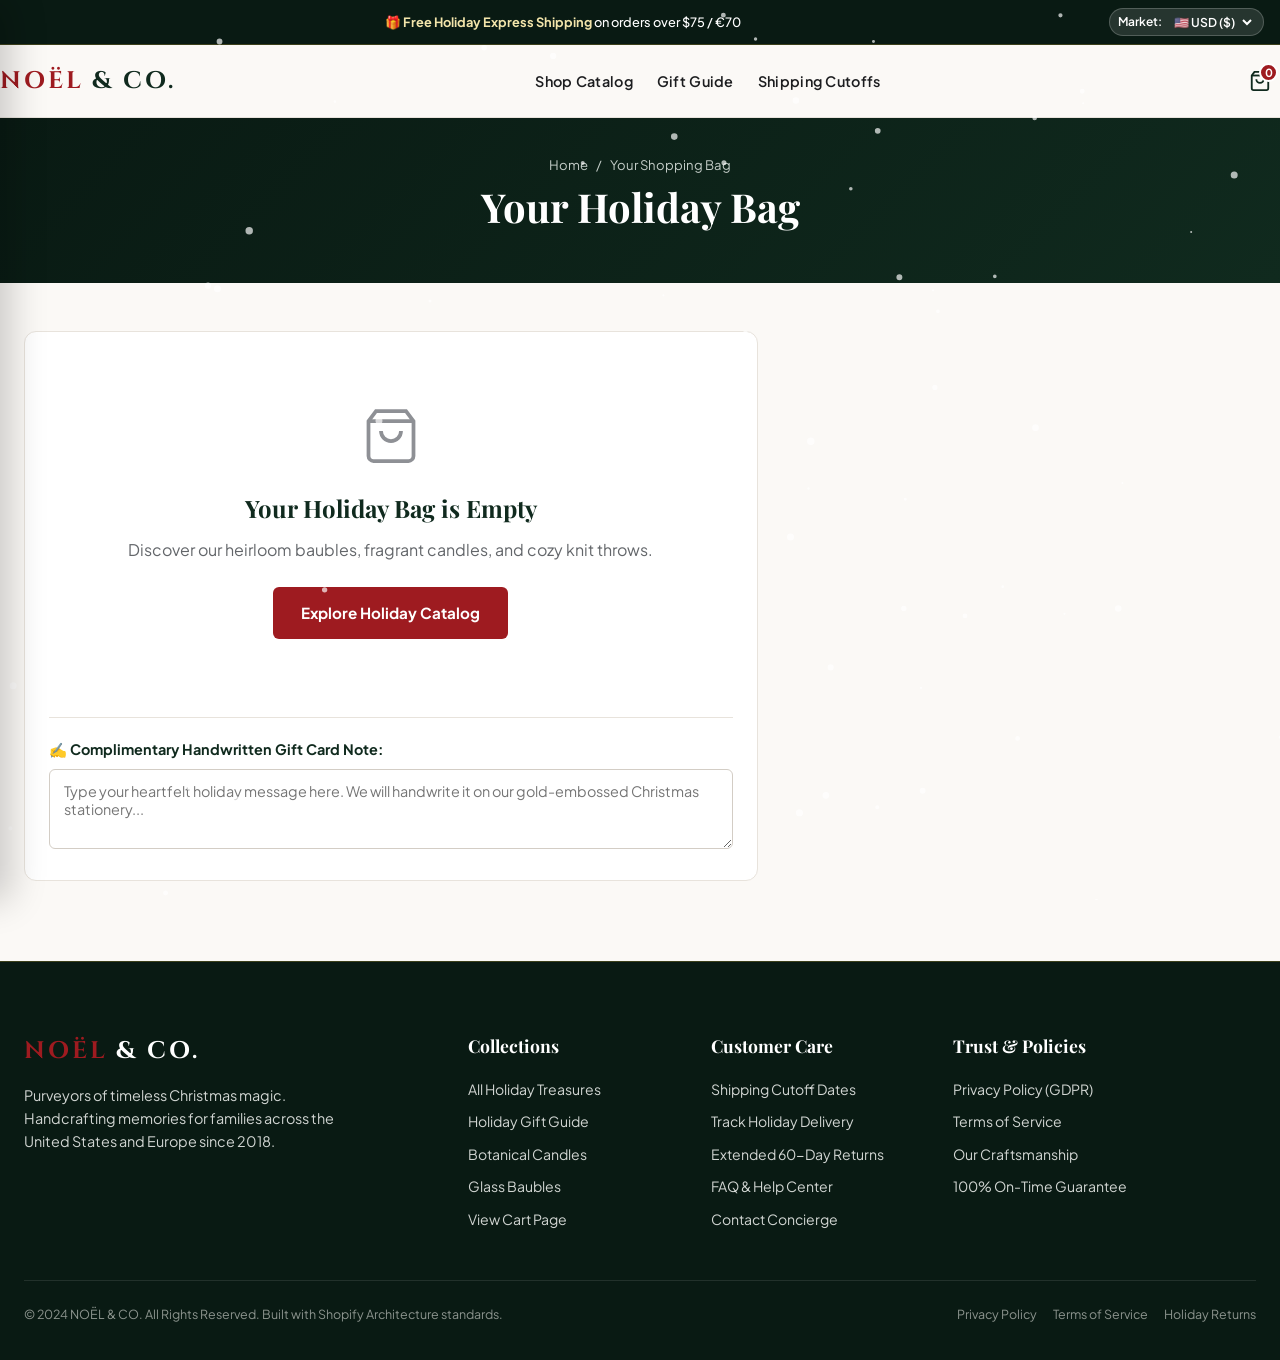
==== commit ed5627d5: "Add returns policy, order tracking, FAQ, privacy policy, and terms of service with unified luxury fo" ====
--- a/cart.html
+++ b/cart.html
@@ -177,9 +177,50 @@
 
   <footer class="site-footer">
     <div class="container">
-      <div class="footer-bottom" style="border-top:none; padding-top:0;">
-        <div>&copy; 2024 NOËL &amp; CO. All Rights Reserved.</div>
-        <div><a href="checkout.html">Checkout Directly</a></div>
+      <div class="footer-grid">
+        <div>
+          <div class="brand-logo-text" style="color:#ffffff; margin-bottom:14px;"><span>NOËL</span> &amp; CO.</div>
+          <p style="font-size:0.9rem; line-height:1.6; max-width:320px; margin-bottom:20px;">
+            Purveyors of timeless Christmas magic. Handcrafting memories for families across the United States and Europe since 2018.
+          </p>
+        </div>
+        <div>
+          <h4 class="footer-col-title">Collections</h4>
+          <ul class="footer-links">
+            <li><a href="collections.html">All Holiday Treasures</a></li>
+            <li><a href="gift-guide.html">Holiday Gift Guide</a></li>
+            <li><a href="product.html?id=prod-candle">Botanical Candles</a></li>
+            <li><a href="product.html?id=prod-ornaments">Glass Baubles</a></li>
+            <li><a href="cart.html">View Cart Page</a></li>
+          </ul>
+        </div>
+        <div>
+          <h4 class="footer-col-title">Customer Care</h4>
+          <ul class="footer-links">
+            <li><a href="shipping-policy.html">Shipping Cutoff Dates</a></li>
+            <li><a href="track-order.html">Track Holiday Delivery</a></li>
+            <li><a href="returns-policy.html">Extended 60-Day Returns</a></li>
+            <li><a href="faq.html">FAQ &amp; Help Center</a></li>
+            <li><a href="contact.html">Contact Concierge</a></li>
+          </ul>
+        </div>
+        <div>
+          <h4 class="footer-col-title">Trust &amp; Policies</h4>
+          <ul class="footer-links">
+            <li><a href="privacy-policy.html">Privacy Policy (GDPR)</a></li>
+            <li><a href="terms-of-service.html">Terms of Service</a></li>
+            <li><a href="about.html">Our Craftsmanship</a></li>
+            <li><a href="shipping-policy.html">100% On-Time Guarantee</a></li>
+          </ul>
+        </div>
+      </div>
+      <div class="footer-bottom">
+        <div>&copy; 2024 NOËL &amp; CO. All Rights Reserved. Built with Shopify Architecture standards.</div>
+        <div style="display:flex; gap:16px;">
+          <a href="privacy-policy.html">Privacy Policy</a>
+          <a href="terms-of-service.html">Terms of Service</a>
+          <a href="returns-policy.html">Holiday Returns</a>
+        </div>
       </div>
     </div>
   </footer>
--- a/assets/css/theme.css
+++ b/assets/css/theme.css
@@ -616,6 +616,174 @@
   object-fit: cover;
 }
 
+/* ==========================================================================
+   PDP GALLERY ENHANCEMENTS (Balanced Height & High-Converting Highlights)
+   ========================================================================== */
+.pdp-gallery {
+  position: sticky;
+  top: 90px;
+  display: flex;
+  flex-direction: column;
+  gap: 16px;
+}
+
+.pdp-gallery-highlights {
+  background: #ffffff;
+  border: 1px solid var(--color-border);
+  border-radius: var(--radius-md);
+  padding: 18px 20px;
+  box-shadow: var(--shadow-sm);
+  transition: all var(--transition-base);
+}
+
+.pdp-gallery-highlights:hover {
+  border-color: var(--color-gold-accent);
+  box-shadow: var(--shadow-md);
+}
+
+.gallery-highlights-header {
+  display: flex;
+  align-items: center;
+  gap: 8px;
+  font-size: 0.92rem;
+  font-weight: 700;
+  color: var(--color-primary-forest);
+  margin-bottom: 12px;
+  padding-bottom: 8px;
+  border-bottom: 1px solid #f2eee8;
+}
+
+.gallery-highlights-header svg {
+  color: var(--color-gold-accent);
+}
+
+.gallery-highlights-list {
+  list-style: none;
+  display: flex;
+  flex-direction: column;
+  gap: 9px;
+}
+
+.gallery-highlight-item {
+  display: flex;
+  align-items: flex-start;
+  gap: 9px;
+  font-size: 0.85rem;
+  color: var(--color-text-main);
+  line-height: 1.4;
+}
+
+.highlight-check {
+  display: inline-flex;
+  align-items: center;
+  justify-content: center;
+  width: 17px;
+  height: 17px;
+  border-radius: 50%;
+  background: rgba(39, 174, 96, 0.12);
+  color: #27ae60;
+  font-size: 0.7rem;
+  font-weight: 800;
+  flex-shrink: 0;
+  margin-top: 2px;
+}
+
+.pdp-gallery-guarantee {
+  background: #fdfaf6;
+  border: 1px solid #f0e6d8;
+  border-radius: var(--radius-md);
+  padding: 16px 18px;
+}
+
+.gallery-guarantee-grid {
+  display: grid;
+  grid-template-columns: 1fr 1fr;
+  gap: 12px;
+}
+
+.guarantee-badge-item {
+  display: flex;
+  align-items: center;
+  gap: 10px;
+}
+
+.guarantee-icon {
+  font-size: 1.25rem;
+  width: 34px;
+  height: 34px;
+  border-radius: 50%;
+  background: #ffffff;
+  border: 1px solid #ebd9c3;
+  display: flex;
+  align-items: center;
+  justify-content: center;
+  flex-shrink: 0;
+}
+
+.guarantee-text {
+  display: flex;
+  flex-direction: column;
+}
+
+.guarantee-text strong {
+  font-size: 0.8rem;
+  color: var(--color-primary-forest);
+  line-height: 1.25;
+}
+
+.guarantee-text span {
+  font-size: 0.7rem;
+  color: var(--color-text-muted);
+}
+
+.pdp-gallery-quote {
+  background: #ffffff;
+  border: 1px solid var(--color-border);
+  border-left: 3px solid var(--color-gold-accent);
+  border-radius: var(--radius-sm);
+  padding: 14px 16px;
+  box-shadow: var(--shadow-sm);
+}
+
+.quote-stars {
+  color: var(--color-gold-accent);
+  font-size: 0.8rem;
+  letter-spacing: 2px;
+  margin-bottom: 5px;
+}
+
+.quote-text {
+  font-family: var(--font-heading);
+  font-style: italic;
+  font-size: 0.94rem;
+  line-height: 1.45;
+  color: var(--color-primary-dark);
+  margin-bottom: 8px;
+}
+
+.quote-author {
+  display: flex;
+  align-items: center;
+  justify-content: space-between;
+  gap: 8px;
+  flex-wrap: wrap;
+}
+
+.quote-author-name {
+  font-size: 0.76rem;
+  font-weight: 700;
+  color: var(--color-primary-forest);
+}
+
+.quote-badge {
+  font-size: 0.68rem;
+  color: #27ae60;
+  font-weight: 600;
+  background: #e8f5e9;
+  padding: 2px 6px;
+  border-radius: 4px;
+}
+
 /* PDP Information Side */
 .pdp-badge-line {
   display: flex;
@@ -798,25 +966,63 @@
   background: #4620d4;
 }
 
-/* Accordions */
+/* Checkout Security & Trust Row at bottom of PDP Info */
+.pdp-checkout-trust-row {
+  display: flex;
+  align-items: center;
+  justify-content: space-between;
+  gap: 8px;
+  background: #fdfaf6;
+  border: 1px solid #ebd9c3;
+  border-radius: var(--radius-sm);
+  padding: 12px 14px;
+  margin-top: 8px;
+}
+
+.checkout-trust-badge {
+  display: flex;
+  align-items: center;
+  gap: 6px;
+  font-size: 0.76rem;
+  font-weight: 600;
+  color: var(--color-primary-forest);
+}
+
+.checkout-trust-badge svg {
+  color: var(--color-festive-red);
+}
+
+/* Accordions (Clean Luxury Card Styling) */
 .pdp-accordions {
-  border-top: 1px solid var(--color-border);
+  background: #ffffff;
+  border: 1px solid var(--color-border);
+  border-radius: var(--radius-md);
+  padding: 2px 18px;
+  box-shadow: var(--shadow-sm);
+  margin-top: 4px;
 }
 
 .accordion-item {
   border-bottom: 1px solid var(--color-border);
 }
 
+.accordion-item:last-child {
+  border-bottom: none;
+}
+
 .accordion-header {
   width: 100%;
-  padding: 16px 0;
+  padding: 14px 0;
   display: flex;
   justify-content: space-between;
   align-items: center;
-  font-size: 0.95rem;
+  font-size: 0.9rem;
   font-weight: 700;
   color: var(--color-primary-forest);
   text-align: left;
+  background: transparent;
+  border: none;
+  cursor: pointer;
 }
 
 .accordion-icon {
@@ -4278,6 +4484,420 @@
   color: #b91c1c;
 }
 
-
-
-
+/* ==========================================================================
+   10. MOBILE ULTIMATE RESPONSIVENESS & TOUCH OPTIMIZATIONS (iOS / Android)
+   ========================================================================== */
+html, body {
+  overflow-x: hidden;
+  -webkit-overflow-scrolling: touch;
+}
+
+/* iOS Notched Devices (iPhone X, 11, 12, 13, 14, 15, 16 Pro Max) Safe-Area */
+@supports (padding: env(safe-area-inset-bottom)) {
+  body {
+    padding-bottom: calc(68px + env(safe-area-inset-bottom));
+  }
+  @media (min-width: 769px) {
+    body {
+      padding-bottom: 0;
+    }
+  }
+  .mobile-bottom-nav {
+    padding-bottom: calc(8px + env(safe-area-inset-bottom));
+  }
+  .sticky-mobile-pdp {
+    padding-bottom: calc(10px + env(safe-area-inset-bottom));
+  }
+}
+
+/* Small Screen Coupon Selector Responsive Adaptation */
+@media (max-width: 520px) {
+  .pdp-coupon-card {
+    flex-direction: column;
+    align-items: stretch;
+    gap: 12px;
+  }
+  .pdp-coupon-left {
+    padding-right: 0;
+  }
+  .pdp-coupon-apply-btn {
+    width: 100%;
+    text-align: center;
+    padding: 10px;
+    font-size: 0.85rem;
+  }
+  .pdp-active-coupon-banner {
+    flex-direction: column;
+    align-items: flex-start;
+    gap: 8px;
+  }
+  .pdp-active-coupon-banner .btn-remove-coupon {
+    align-self: flex-end;
+  }
+}
+
+/* Responsive Live Sales Toast for Small Viewports */
+@media (max-width: 480px) {
+  .live-sales-toast {
+    left: 12px;
+    right: 12px;
+    max-width: calc(100vw - 24px);
+    bottom: calc(75px + env(safe-area-inset-bottom, 10px));
+  }
+  .hero-buttons {
+    flex-direction: column;
+    width: 100%;
+    gap: 12px;
+  }
+  .hero-buttons .btn {
+    width: 100%;
+    justify-content: center;
+  }
+}
+
+/* ==========================================================================
+   11. POLICY PAGES, FAQ, AND LIVE ORDER TRACKER STYLES
+   ========================================================================== */
+
+/* Generic Policy & Content Card */
+.policy-card {
+  background: #ffffff;
+  border: 1px solid var(--color-border);
+  border-radius: var(--radius-md);
+  padding: 36px 40px;
+  box-shadow: var(--shadow-sm);
+  margin-bottom: 28px;
+}
+
+@media (max-width: 768px) {
+  .policy-card {
+    padding: 24px 20px;
+  }
+}
+
+.policy-card h2 {
+  font-family: var(--font-heading);
+  color: var(--color-primary-forest);
+  font-size: 1.6rem;
+  margin-bottom: 14px;
+}
+
+.policy-card h3 {
+  font-family: var(--font-heading);
+  color: var(--color-primary-forest);
+  font-size: 1.25rem;
+  margin: 24px 0 10px;
+}
+
+.policy-card p {
+  color: var(--color-text-main);
+  line-height: 1.7;
+  margin-bottom: 14px;
+  font-size: 0.95rem;
+}
+
+.policy-card ul, .policy-card ol {
+  padding-left: 24px;
+  margin-bottom: 16px;
+  color: var(--color-text-main);
+  line-height: 1.7;
+  font-size: 0.95rem;
+}
+
+.policy-card li {
+  margin-bottom: 8px;
+}
+
+.policy-highlight-box {
+  background: #fdfaf5;
+  border-left: 4px solid var(--color-gold-accent);
+  padding: 16px 20px;
+  border-radius: 0 var(--radius-sm) var(--radius-sm) 0;
+  margin: 20px 0;
+}
+
+.policy-highlight-box p {
+  margin: 0;
+  color: var(--color-primary-dark);
+  font-weight: 500;
+}
+
+/* Step Process Grid (For Returns) */
+.return-steps-grid {
+  display: grid;
+  grid-template-columns: repeat(4, 1fr);
+  gap: 18px;
+  margin: 28px 0;
+}
+
+@media (max-width: 900px) {
+  .return-steps-grid {
+    grid-template-columns: repeat(2, 1fr);
+  }
+}
+
+@media (max-width: 480px) {
+  .return-steps-grid {
+    grid-template-columns: 1fr;
+  }
+}
+
+.return-step-card {
+  background: #fbf9f6;
+  border: 1px solid var(--color-border);
+  border-radius: var(--radius-sm);
+  padding: 20px 18px;
+  position: relative;
+  text-align: center;
+}
+
+.return-step-number {
+  display: inline-flex;
+  align-items: center;
+  justify-content: center;
+  width: 36px;
+  height: 36px;
+  border-radius: 50%;
+  background: var(--color-festive-red);
+  color: #fff;
+  font-weight: 800;
+  font-size: 0.95rem;
+  margin-bottom: 12px;
+}
+
+.return-step-title {
+  font-family: var(--font-heading);
+  font-size: 1.05rem;
+  color: var(--color-primary-forest);
+  margin-bottom: 6px;
+}
+
+.return-step-desc {
+  font-size: 0.84rem;
+  color: var(--color-text-muted);
+  line-height: 1.45;
+}
+
+/* Track Order Page */
+.track-lookup-card {
+  background: #ffffff;
+  border: 1px solid var(--color-border);
+  border-radius: var(--radius-md);
+  padding: 36px;
+  box-shadow: var(--shadow-md);
+  max-width: 680px;
+  margin: 0 auto 36px;
+  text-align: center;
+}
+
+.track-form {
+  display: flex;
+  flex-direction: column;
+  gap: 16px;
+  margin-top: 24px;
+}
+
+.track-input-row {
+  display: grid;
+  grid-template-columns: 1fr 1fr;
+  gap: 14px;
+}
+
+@media (max-width: 600px) {
+  .track-input-row {
+    grid-template-columns: 1fr;
+  }
+}
+
+.track-input {
+  padding: 13px 16px;
+  border: 1.5px solid var(--color-border);
+  border-radius: var(--radius-sm);
+  font-size: 0.95rem;
+  font-family: var(--font-body);
+  outline: none;
+  transition: border-color var(--transition-fast);
+}
+
+.track-input:focus {
+  border-color: var(--color-festive-red);
+}
+
+.track-btn {
+  background: var(--color-festive-red);
+  color: #ffffff;
+  border: none;
+  border-radius: var(--radius-sm);
+  padding: 14px 28px;
+  font-size: 1rem;
+  font-weight: 700;
+  cursor: pointer;
+  transition: all var(--transition-fast);
+  display: flex;
+  align-items: center;
+  justify-content: center;
+  gap: 8px;
+}
+
+.track-btn:hover {
+  background: #7a1014;
+}
+
+.track-result-box {
+  background: #ffffff;
+  border: 1px solid var(--color-border);
+  border-radius: var(--radius-md);
+  padding: 32px;
+  box-shadow: var(--shadow-sm);
+  margin-top: 32px;
+  text-align: left;
+  display: none;
+}
+
+.track-order-meta {
+  display: flex;
+  justify-content: space-between;
+  align-items: center;
+  padding-bottom: 18px;
+  border-bottom: 1px solid var(--color-border);
+  margin-bottom: 24px;
+  flex-wrap: wrap;
+  gap: 12px;
+}
+
+.timeline-track-wrap {
+  position: relative;
+  margin: 36px 0;
+}
+
+.timeline-progress-bar {
+  position: absolute;
+  top: 24px;
+  left: 40px;
+  right: 40px;
+  height: 4px;
+  background: #e5e0d8;
+  z-index: 1;
+}
+
+.timeline-progress-fill {
+  height: 100%;
+  width: 75%;
+  background: #27ae60;
+  transition: width 0.8s ease;
+}
+
+.timeline-steps {
+  position: relative;
+  z-index: 2;
+  display: flex;
+  justify-content: space-between;
+}
+
+.timeline-node {
+  display: flex;
+  flex-direction: column;
+  align-items: center;
+  text-align: center;
+  max-width: 110px;
+}
+
+.timeline-icon {
+  width: 48px;
+  height: 48px;
+  border-radius: 50%;
+  background: #ffffff;
+  border: 2px solid #ccc;
+  display: flex;
+  align-items: center;
+  justify-content: center;
+  font-size: 1.25rem;
+  margin-bottom: 8px;
+  transition: all 0.3s ease;
+}
+
+.timeline-node.completed .timeline-icon {
+  border-color: #27ae60;
+  background: #e8f5e9;
+}
+
+.timeline-node.active .timeline-icon {
+  border-color: var(--color-festive-red);
+  background: #fff5f5;
+  box-shadow: 0 0 0 4px rgba(190, 30, 45, 0.15);
+}
+
+.timeline-label {
+  font-size: 0.82rem;
+  font-weight: 700;
+  color: var(--color-primary-forest);
+  margin-bottom: 2px;
+}
+
+.timeline-date {
+  font-size: 0.72rem;
+  color: var(--color-text-muted);
+}
+
+/* FAQ Page Tabs & Search */
+.faq-search-box {
+  max-width: 600px;
+  margin: 0 auto 36px;
+  position: relative;
+}
+
+.faq-search-input {
+  width: 100%;
+  padding: 15px 20px 15px 48px;
+  font-size: 1rem;
+  border: 1.5px solid var(--color-border);
+  border-radius: var(--radius-full);
+  outline: none;
+  background: #ffffff;
+  box-shadow: var(--shadow-sm);
+}
+
+.faq-search-icon {
+  position: absolute;
+  left: 18px;
+  top: 50%;
+  transform: translateY(-50%);
+  color: var(--color-text-muted);
+}
+
+.faq-categories {
+  display: flex;
+  justify-content: center;
+  flex-wrap: wrap;
+  gap: 10px;
+  margin-bottom: 36px;
+}
+
+.faq-tab-btn {
+  padding: 9px 20px;
+  border-radius: var(--radius-full);
+  border: 1px solid var(--color-border);
+  background: #ffffff;
+  color: var(--color-text-main);
+  font-weight: 600;
+  font-size: 0.88rem;
+  cursor: pointer;
+  transition: all var(--transition-fast);
+}
+
+.faq-tab-btn.active, .faq-tab-btn:hover {
+  background: var(--color-primary-forest);
+  color: #ffffff;
+  border-color: var(--color-primary-forest);
+}
+
+.faq-group-title {
+  font-family: var(--font-heading);
+  font-size: 1.45rem;
+  color: var(--color-primary-forest);
+  margin: 32px 0 16px;
+  display: flex;
+  align-items: center;
+  gap: 10px;
+}
+
